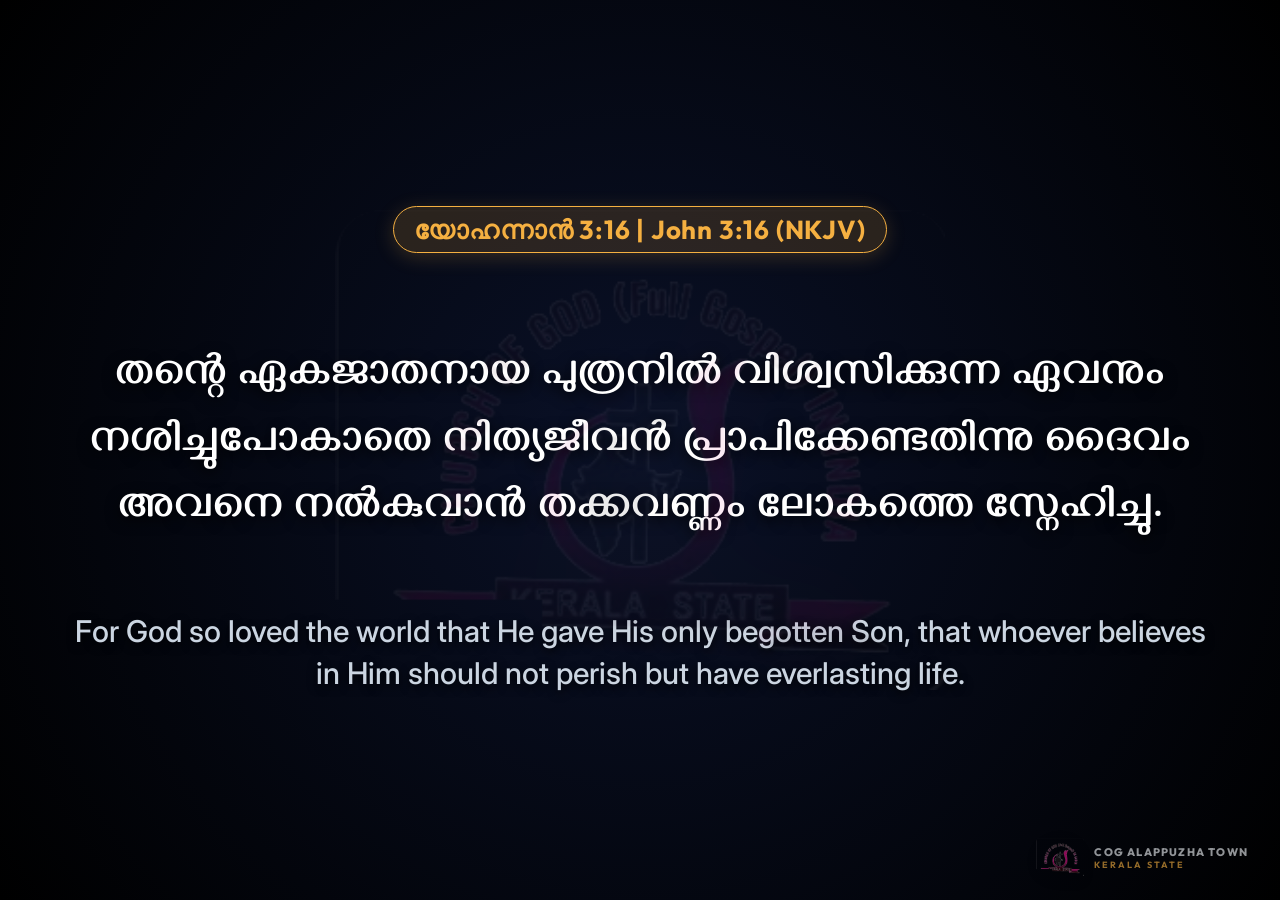
==== projector.html @ dd3b5a6d "Enhance ChurchView UI: clean user-friendly layout, instant books search with OT/NT filters, VerseVie" ====
<!DOCTYPE html>
<html lang="en">
<head>
    <meta charset="UTF-8">
    <meta name="viewport" content="width=device-width, initial-scale=1.0">
    <title>Church Projector Screen - Church of God Alappuzha Town</title>
    <link rel="stylesheet" href="styles.css">
</head>
<body class="projector-body theme-dark-midnight mode-verse">

    <!-- 1. Pure Blackout Overlay (B key) -->
    <div id="black-overlay"></div>

    <!-- 2. Authentic Alappuzha Town Default / Holding Screen (W key) -->
    <div id="default-screen-overlay" class="default-holding-screen">
        <div class="holding-card">
            <!-- Accent Top Bar -->
            <div id="card-accent-bar-top" class="card-accent-bar top-bar"></div>

            <div class="holding-card-inner">
                <!-- Center Logo Card -->
                <div class="logo-card-frame">
                    <img id="holding-emblem-img" src="alappuzha_cog_logo.png" alt="Church of God Kerala State Logo" class="holding-emblem-img">
                </div>

                <!-- Text Branding -->
                <div id="holding-title-main" class="holding-title-main">CHURCH OF GOD (FULL GOSPEL) IN INDIA</div>
                <div id="holding-church-town" class="holding-church-town">ALAPPUZHA TOWN</div>
                <div id="holding-gold-divider" class="holding-gold-divider"></div>

                <!-- Tagline -->
                <div id="holding-motto" class="holding-motto">WELCOME • WORSHIP • FELLOWSHIP</div>

                <!-- Scripture Quote -->
                <div id="holding-verse-quote" class="holding-verse-quote">“Let everything that has breath praise the LORD.” • Psalm 150:6</div>
            </div>

            <!-- Accent Bottom Bar -->
            <div id="card-accent-bar-bottom" class="card-accent-bar bottom-bar"></div>
        </div>
    </div>

    <!-- 3. Scripture Live Projection Viewport -->
    <div class="projector-viewport" id="projector-container">
        <!-- Subtle Background Center Watermark -->
        <div class="projector-watermark-bg" id="projector-watermark-bg">
            <img src="alappuzha_emblem_trans.png" alt="Watermark Emblem">
        </div>

        <!-- Corner Discreet Watermark -->
        <div class="projector-corner-watermark" id="projector-corner-watermark">
            <img src="alappuzha_emblem_trans.png" alt="Emblem">
            <div class="corner-watermark-text">
                <span class="church-line">COG ALAPPUZHA TOWN</span>
                <span class="state-line">KERALA STATE</span>
            </div>
        </div>

        <!-- Scripture Reference Badge -->
        <div class="projector-ref-badge" id="projector-ref">
            യോഹന്നാൻ 3:16  |  John 3:16 (NKJV)
        </div>

        <!-- Primary: Malayalam BSI -->
        <div class="projector-text-ml" id="projector-ml">
            തന്റെ ഏകജാതനായ പുത്രനിൽ വിശ്വസിക്കുന്ന ഏവനും നശിച്ചുപോകാതെ നിത്യജീവൻ പ്രാപിക്കേണ്ടതിന്നു ദൈവം അവനെ നൽകുവാൻ തക്കവണ്ണം ലോകത്തെ സ്നേഹിച്ചു.
        </div>

        <!-- Secondary: English (NKJV / NIV / KJV) -->
        <div class="projector-text-en" id="projector-en">
            For God so loved the world that He gave His only begotten Son, that whoever believes in Him should not perish but have everlasting life.
        </div>
    </div>

    <script src="projector.js"></script>
</body>
</html>
---- styles.css ----
@import url('https://fonts.googleapis.com/css2?family=Gayathri:wght@400;700&family=Inter:wght@400;500;600;700&family=Manjari:wght@400;700&family=Outfit:wght@400;500;600;700&display=swap');

:root {
    --bg-dark: #0f1117;
    --bg-surface: #181c27;
    --bg-card: #202637;
    --bg-card-hover: #293046;
    --primary-gold: #f5b041;
    --primary-blue: #3b82f6;
    --primary-blue-glow: rgba(59, 130, 246, 0.35);
    --gold-glow: rgba(245, 176, 65, 0.4);
    --text-primary: #f8fafc;
    --text-secondary: #94a3b8;
    --text-muted: #64748b;
    --border-color: #2e364f;
    --accent-red: #ef4444;
    --accent-green: #10b981;
}

* {
    box-sizing: border-box;
    margin: 0;
    padding: 0;
}

body {
    font-family: 'Inter', -apple-system, BlinkMacSystemFont, sans-serif;
    background-color: var(--bg-dark);
    color: var(--text-primary);
    overflow: hidden;
    height: 100vh;
}

/* Loading Overlay */
#loading-overlay {
    position: fixed;
    inset: 0;
    background: #0b0d13;
    z-index: 9999;
    display: flex;
    flex-direction: column;
    align-items: center;
    justify-content: center;
    gap: 16px;
}
.spinner {
    width: 48px;
    height: 48px;
    border: 4px solid var(--border-color);
    border-top: 4px solid var(--primary-gold);
    border-radius: 50%;
    animation: spin 0.8s linear infinite;
}
@keyframes spin { 100% { transform: rotate(360deg); } }

/* App Layout */
.app-container {
    display: grid;
    grid-template-rows: auto 1fr;
    height: 100vh;
}

/* Top App Header */
.app-header {
    background: var(--bg-surface);
    border-bottom: 1px solid var(--border-color);
    padding: 10px 18px;
    display: flex;
    align-items: center;
    justify-content: space-between;
    gap: 16px;
}

.brand-section {
    display: flex;
    align-items: center;
    gap: 12px;
}
.church-header-logo {
    height: 44px;
    width: auto;
    object-fit: contain;
    filter: drop-shadow(0 2px 6px rgba(0, 0, 0, 0.6));
}
.brand-title-wrap {
    display: flex;
    flex-direction: column;
    justify-content: center;
    gap: 2px;
}
.church-main-title {
    font-family: 'Outfit', sans-serif;
    font-size: 15px;
    font-weight: 700;
    color: #ffffff;
    letter-spacing: 0.3px;
    line-height: 1.2;
}
.church-sub-title {
    font-size: 11px;
    font-weight: 600;
    color: var(--primary-gold);
    letter-spacing: 0.6px;
    text-transform: uppercase;
}

/* Search Bar */
.search-wrapper {
    flex: 1;
    max-width: 460px;
    position: relative;
    display: flex;
    align-items: center;
}
.search-input {
    width: 100%;
    background: #0f121d;
    border: 1px solid var(--border-color);
    border-radius: 8px;
    padding: 9px 14px 9px 38px;
    color: #fff;
    font-size: 15px;
    font-weight: 500;
    outline: none;
    transition: all 0.2s ease;
}
.search-input:focus {
    border-color: var(--primary-gold);
    box-shadow: 0 0 0 3px rgba(245, 176, 65, 0.15);
    background: #141824;
}
.search-icon {
    position: absolute;
    left: 12px;
    color: var(--text-muted);
    font-size: 16px;
}
.search-hint {
    position: absolute;
    right: 10px;
    background: #23293c;
    border-radius: 4px;
    padding: 2px 6px;
    font-size: 11px;
    color: var(--text-muted);
}

/* Version Selector */
.version-selector-container {
    display: flex;
    align-items: center;
    gap: 8px;
    background: #141824;
    padding: 4px 10px;
    border-radius: 8px;
    border: 1px solid var(--border-color);
}
.version-label {
    font-size: 12px;
    font-weight: 700;
    color: var(--primary-gold);
    text-transform: uppercase;
    letter-spacing: 0.5px;
}
.version-dropdown {
    background: #1e2437;
    border: 1px solid #333d59;
    color: #fff;
    font-size: 13px;
    font-weight: 600;
    padding: 6px 10px;
    border-radius: 6px;
    outline: none;
    cursor: pointer;
}
.version-dropdown:focus {
    border-color: var(--primary-gold);
}

/* Segmented Control for Screen Layout in Header */
.display-mode-container {
    display: flex;
    align-items: center;
    gap: 8px;
    background: #141824;
    padding: 3px 8px;
    border-radius: 8px;
    border: 1px solid var(--border-color);
}
.segmented-control {
    display: flex;
    background: #0f121d;
    border-radius: 6px;
    padding: 2px;
    gap: 2px;
}
.seg-btn {
    background: transparent;
    border: none;
    color: #94a3b8;
    font-size: 11.5px;
    font-weight: 600;
    padding: 4px 9px;
    border-radius: 4px;
    cursor: pointer;
    transition: all 0.15s ease;
}
.seg-btn:hover {
    color: #fff;
    background: rgba(255, 255, 255, 0.08);
}
.seg-btn.active {
    background: var(--primary-gold);
    color: #0b0f19;
    font-weight: 800;
    box-shadow: 0 1px 4px rgba(0, 0, 0, 0.4);
}

/* Header Action Controls */
.header-actions {
    display: flex;
    align-items: center;
    gap: 10px;
}
.btn {
    display: inline-flex;
    align-items: center;
    gap: 6px;
    padding: 8px 14px;
    border-radius: 7px;
    font-size: 13px;
    font-weight: 600;
    cursor: pointer;
    border: 1px solid transparent;
    transition: all 0.15s ease;
}
.btn-primary {
    background: linear-gradient(135deg, #2563eb, #1d4ed8);
    color: #fff;
    box-shadow: 0 2px 8px rgba(37, 99, 235, 0.4);
}
.btn-primary:hover {
    background: linear-gradient(135deg, #3b82f6, #2563eb);
    transform: translateY(-1px);
}
.btn-blank {
    background: #1e2433;
    border-color: var(--border-color);
    color: #cbd5e1;
}
.btn-blank:hover {
    background: #293044;
}
.btn-blank.blank-active {
    background: var(--accent-red);
    color: #fff;
    border-color: var(--accent-red);
    box-shadow: 0 0 12px rgba(239, 68, 68, 0.5);
}
.btn-default-screen {
    background: #25162a;
    border: 1px solid #701a75;
    color: #f472b6;
}
.btn-default-screen:hover {
    background: #3b1842;
    color: #fff;
}
.btn-default-screen.active {
    background: linear-gradient(135deg, #be185d, #9d174d);
    border-color: #f472b6;
    color: #ffffff;
    box-shadow: 0 0 14px rgba(190, 24, 93, 0.6);
}

/* Main Workbench Layout */
.workbench-grid {
    display: grid;
    grid-template-columns: 280px 1fr 340px;
    height: calc(100vh - 61px);
    overflow: hidden;
}

/* Left Sidebar - Books Navigator */
.books-sidebar {
    background: var(--bg-surface);
    border-right: 1px solid var(--border-color);
    display: flex;
    flex-direction: column;
    overflow: hidden;
}
.sidebar-header {
    padding: 12px 14px;
    border-bottom: 1px solid var(--border-color);
    font-size: 13px;
    font-weight: 700;
    text-transform: uppercase;
    letter-spacing: 0.8px;
    color: var(--text-secondary);
}
.books-scroll-area {
    flex: 1;
    overflow-y: auto;
    padding: 10px;
}
.testament-label {
    font-size: 11px;
    font-weight: 800;
    color: var(--primary-gold);
    text-transform: uppercase;
    letter-spacing: 1px;
    margin: 10px 4px 6px 4px;
}
.book-btn {
    width: 100%;
    display: flex;
    align-items: center;
    justify-content: space-between;
    padding: 8px 10px;
    margin-bottom: 4px;
    background: transparent;
    border: 1px solid transparent;
    border-radius: 6px;
    cursor: pointer;
    text-align: left;
    transition: all 0.15s ease;
    color: var(--text-secondary);
}
.book-btn:hover {
    background: var(--bg-card);
    color: #fff;
}
.book-btn.active {
    background: #1e3a8a;
    border-color: #3b82f6;
    color: #fff;
    font-weight: 600;
    box-shadow: 0 2px 8px rgba(37, 99, 235, 0.25);
}
.book-name-ml {
    font-family: 'Gayathri', sans-serif;
    font-size: 15px;
    font-weight: 700;
}
.book-name-en {
    font-size: 12px;
    opacity: 0.8;
}

/* Center Panel - Full Chapter Verse Navigator */
.center-panel {
    display: flex;
    flex-direction: column;
    overflow: hidden;
    background: var(--bg-dark);
}

.chapter-nav-bar {
    background: #141722;
    border-bottom: 1px solid var(--border-color);
    padding: 10px 16px;
    display: flex;
    flex-direction: column;
    gap: 8px;
}
.chapter-header-row {
    display: flex;
    align-items: center;
    justify-content: space-between;
}
.chapter-title-group {
    display: flex;
    align-items: center;
    gap: 16px;
}
.chapter-header-title {
    font-size: 16px;
    font-weight: 700;
    color: var(--primary-gold);
    font-family: 'Outfit', sans-serif;
    display: flex;
    align-items: center;
}
.live-status-pill {
    display: inline-flex;
    align-items: center;
    gap: 4px;
    padding: 2px 9px;
    border-radius: 12px;
    font-size: 11px;
    font-weight: 700;
    margin-left: 10px;
    vertical-align: middle;
    letter-spacing: 0.3px;
}
.live-status-pill.live-here {
    background: rgba(239, 68, 68, 0.15);
    color: #f87171;
    border: 1px solid rgba(239, 68, 68, 0.4);
    box-shadow: 0 0 8px rgba(239, 68, 68, 0.2);
}
.live-status-pill.live-other {
    background: rgba(245, 176, 65, 0.15);
    color: var(--primary-gold);
    border: 1px solid rgba(245, 176, 65, 0.35);
}
.chapter-dropdown-wrap {
    display: flex;
    align-items: center;
    gap: 6px;
    background: #1e2437;
    padding: 3px 8px;
    border-radius: 6px;
    border: 1px solid var(--border-color);
}
.chapter-select-box {
    background: #141824;
    border: 1px solid #333d59;
    color: #fff;
    font-size: 13px;
    font-weight: 700;
    padding: 4px 8px;
    border-radius: 4px;
    cursor: pointer;
    outline: none;
}
.chapter-select-box:focus {
    border-color: var(--primary-gold);
}
.keyboard-shortcuts-hint {
    font-size: 12px;
    color: var(--text-muted);
}
.keyboard-shortcuts-hint kbd {
    background: #23293c;
    border: 1px solid var(--border-color);
    border-radius: 4px;
    padding: 1px 5px;
    font-size: 11px;
    color: #e2e8f0;
}

/* Chapter Pill Selector */
.chapter-pills-container {
    display: flex;
    align-items: center;
    gap: 6px;
    overflow-x: auto;
    padding-bottom: 4px;
}
.chapter-pills-container::-webkit-scrollbar {
    height: 4px;
}
.chapter-pills-container::-webkit-scrollbar-thumb {
    background: var(--border-color);
    border-radius: 4px;
}
.chapter-pill {
    min-width: 36px;
    height: 32px;
    background: var(--bg-surface);
    border: 1px solid var(--border-color);
    border-radius: 6px;
    color: #cbd5e1;
    font-size: 13px;
    font-weight: 600;
    cursor: pointer;
    display: flex;
    align-items: center;
    justify-content: center;
    transition: all 0.15s ease;
    flex-shrink: 0;
}
.chapter-pill:hover {
    background: var(--bg-card);
    border-color: #4b5563;
    color: #fff;
}
.chapter-pill.active {
    background: var(--primary-gold);
    border-color: var(--primary-gold);
    color: #000;
    font-weight: 800;
}

/* Recent Verses History Bar */
.history-bar-container {
    display: flex;
    align-items: center;
    gap: 8px;
    padding: 6px 14px;
    background: #0d1017;
    border-bottom: 1px solid var(--border-color);
    min-height: 36px;
}
.history-label {
    display: flex;
    align-items: center;
    gap: 4px;
    font-weight: 800;
    font-size: 10.5px;
    color: var(--primary-gold);
    letter-spacing: 0.8px;
    white-space: nowrap;
}
.history-chips-scroll {
    display: flex;
    align-items: center;
    gap: 6px;
    flex: 1;
    overflow-x: auto;
    padding: 2px 0;
    scrollbar-width: thin;
}
.history-chip {
    display: inline-flex;
    align-items: center;
    gap: 4px;
    background: #1a2030;
    border: 1px solid #2d3748;
    color: #cbd5e1;
    padding: 3px 9px;
    border-radius: 12px;
    font-size: 11.5px;
    font-weight: 600;
    white-space: nowrap;
    cursor: pointer;
    transition: all 0.15s ease;
}
.history-chip:hover {
    background: #2563eb;
    border-color: #3b82f6;
    color: #ffffff;
    transform: translateY(-1px);
}
.history-chip.current {
    background: rgba(245, 176, 65, 0.2);
    border-color: var(--primary-gold);
    color: var(--primary-gold);
    font-weight: 700;
}
.history-empty-hint {
    color: #64748b;
    font-size: 11px;
    font-style: italic;
}
.btn-clear-history {
    background: transparent;
    border: none;
    color: #64748b;
    font-size: 13px;
    cursor: pointer;
    padding: 2px 6px;
    border-radius: 4px;
    display: flex;
    align-items: center;
    justify-content: center;
}
.btn-clear-history:hover {
    color: #ef4444;
    background: rgba(239, 68, 68, 0.15);
}

/* Verse Cards Scroll Area (The Heart of VerseVIEW) */
.verses-scroll-area {
    flex: 1;
    overflow-y: auto;
    padding: 16px 20px;
    display: flex;
    flex-direction: column;
    gap: 12px;
}

.verse-card {
    background: var(--bg-card);
    border: 1px solid var(--border-color);
    border-radius: 10px;
    padding: 14px 18px;
    display: flex;
    gap: 16px;
    cursor: pointer;
    transition: all 0.2s cubic-bezier(0.16, 1, 0.3, 1);
    position: relative;
}
.verse-card:hover {
    background: var(--bg-card-hover);
    border-color: #4b5563;
    transform: translateY(-1px);
}
.verse-card.selected-live {
    background: #172554;
    border: 2px solid var(--primary-gold);
    box-shadow: 0 4px 16px rgba(245, 176, 65, 0.2);
}
.verse-num-badge {
    display: flex;
    flex-direction: column;
    align-items: center;
    justify-content: flex-start;
    gap: 4px;
    min-width: 38px;
}
.v-num {
    font-size: 18px;
    font-weight: 800;
    color: var(--primary-gold);
    font-family: 'Outfit', sans-serif;
}
.live-tag {
    display: none;
    background: var(--primary-gold);
    color: #000;
    font-size: 10px;
    font-weight: 800;
    padding: 1px 4px;
    border-radius: 4px;
    letter-spacing: 0.5px;
}
.selected-live .live-tag {
    display: block;
}

.verse-text-content {
    flex: 1;
    display: flex;
    flex-direction: column;
    gap: 6px;
}
.verse-ml {
    font-family: 'Gayathri', 'Manjari', 'Nirmala UI', 'Kartika', 'Arial Unicode MS', sans-serif;
    color: #ffffff;
    font-weight: 700;
    line-height: 1.5;
    letter-spacing: 0.2px;
}
.verse-en {
    font-family: 'Inter', -apple-system, BlinkMacSystemFont, 'Segoe UI', Roboto, sans-serif;
    color: #94a3b8;
    line-height: 1.45;
}
.selected-live .verse-en {
    color: #cbd5e1;
}

/* Right Panel - Live Preview & Controls */
.preview-sidebar {
    background: var(--bg-surface);
    border-left: 1px solid var(--border-color);
    display: flex;
    flex-direction: column;
    overflow: hidden;
}
.preview-header {
    padding: 12px 16px;
    border-bottom: 1px solid var(--border-color);
    display: flex;
    align-items: center;
    justify-content: space-between;
}
.preview-title {
    font-size: 13px;
    font-weight: 700;
    text-transform: uppercase;
    letter-spacing: 0.8px;
    color: var(--text-secondary);
}
.live-indicator {
    display: inline-flex;
    align-items: center;
    gap: 6px;
    font-size: 11px;
    font-weight: 800;
    color: var(--accent-green);
    background: rgba(16, 185, 129, 0.15);
    padding: 2px 8px;
    border-radius: 12px;
}
.pulse-dot {
    width: 7px;
    height: 7px;
    border-radius: 50%;
    background: var(--accent-green);
    box-shadow: 0 0 8px var(--accent-green);
}

.preview-content-box {
    padding: 16px;
    display: flex;
    flex-direction: column;
    gap: 16px;
    flex: 1;
    overflow-y: auto;
}

/* Mirror Display Screen */
.preview-screen {
    aspect-ratio: 16 / 9;
    background: #000000;
    border: 2px solid var(--border-color);
    border-radius: 8px;
    padding: 8px;
    display: flex;
    flex-direction: column;
    justify-content: center;
    align-items: center;
    text-align: center;
    position: relative;
    box-shadow: 0 4px 20px rgba(0, 0, 0, 0.6);
    overflow: hidden;
}

.preview-mode-wrap {
    width: 100%;
    height: 100%;
    display: flex;
    flex-direction: column;
    justify-content: center;
    align-items: center;
    position: relative;
}

.preview-watermark-bg {
    position: absolute;
    inset: 0;
    display: flex;
    align-items: center;
    justify-content: center;
    pointer-events: none;
    z-index: 0;
}
.preview-watermark-bg img {
    height: 90%;
    width: auto;
    object-fit: contain;
    opacity: 0.12;
}

.preview-screen-ref {
    position: relative;
    z-index: 2;
    font-size: 11px;
    font-weight: 700;
    color: var(--primary-gold);
    margin-bottom: 6px;
}
.preview-screen-ml {
    position: relative;
    z-index: 2;
    font-family: 'Gayathri', 'Manjari', 'Nirmala UI', 'Kartika', 'Arial Unicode MS', sans-serif;
    font-size: 13px;
    font-weight: 700;
    color: #fff;
    line-height: 1.35;
    margin-bottom: 4px;
    max-height: 52px;
    overflow: hidden;
    white-space: pre-line;
}
.preview-screen-en {
    position: relative;
    z-index: 2;
    font-family: 'Inter', -apple-system, BlinkMacSystemFont, 'Segoe UI', Roboto, sans-serif;
    font-size: 10px;
    color: #cbd5e1;
    line-height: 1.3;
    max-height: 40px;
    overflow: hidden;
    white-space: pre-line;
}
.preview-corner-tag {
    position: absolute;
    bottom: 2px;
    right: 4px;
    font-size: 7.5px;
    font-weight: 700;
    color: var(--primary-gold);
    letter-spacing: 0.8px;
    opacity: 0.8;
    z-index: 3;
}

/* Mini Default Screen Card inside Preview */
.preview-default-card {
    background: #ffffff;
    border: 1.5px solid #d4af37;
    border-radius: 8px;
    width: 100%;
    height: 100%;
    display: flex;
    flex-direction: column;
    align-items: center;
    justify-content: center;
    text-align: center;
    position: relative;
    overflow: hidden;
    box-sizing: border-box;
    padding: 6px;
}
.mini-accent-bar {
    position: absolute;
    left: 8px;
    right: 8px;
    height: 2.5px;
    background: linear-gradient(90deg, #9d174d, #e11d48, #9d174d);
    border-radius: 2px;
}
.mini-top { top: 4px; }
.mini-bottom { bottom: 4px; }
.mini-emblem-box {
    background: #ffffff;
    border-radius: 6px;
    padding: 2px 6px;
    box-shadow: 0 2px 6px rgba(0,0,0,0.1);
    margin-bottom: 2px;
}
.mini-emblem-box img {
    height: 30px;
    width: auto;
    object-fit: contain;
}
.mini-title-cog {
    font-size: 7px;
    font-weight: 800;
    color: #4a0e1c;
    letter-spacing: 0.5px;
    line-height: 1.1;
}
.mini-title-town {
    font-size: 12px;
    font-weight: 900;
    color: #be185d;
    letter-spacing: 0.8px;
    line-height: 1.2;
}
.mini-divider {
    width: 50px;
    height: 1.5px;
    background: #c59b27;
    margin: 2px auto;
}
.mini-motto {
    font-size: 6px;
    font-weight: 700;
    color: #334155;
    letter-spacing: 1px;
}
.mini-verse-quote {
    font-size: 5.5px;
    font-style: italic;
    color: #64748b;
    margin-top: 1px;
}

.preview-blank-overlay {
    position: absolute;
    inset: 0;
    background: rgba(0, 0, 0, 0.95);
    display: flex;
    align-items: center;
    justify-content: center;
    color: #ef4444;
    font-size: 11px;
    font-weight: 800;
    letter-spacing: 1px;
    z-index: 10;
}

/* Quick Navigation Arrows */
.quick-nav-row {
    display: grid;
    grid-template-columns: 1fr 1fr;
    gap: 8px;
}
.btn-nav {
    background: #23293c;
    border: 1px solid var(--border-color);
    color: #fff;
    padding: 10px;
    border-radius: 6px;
    font-size: 13px;
    font-weight: 600;
    cursor: pointer;
    display: flex;
    align-items: center;
    justify-content: center;
    gap: 6px;
}
.btn-nav:hover {
    background: #2d354d;
}

/* Settings Group */
.settings-group {
    background: #121520;
    border: 1px solid var(--border-color);
    border-radius: 8px;
    padding: 12px;
    display: flex;
    flex-direction: column;
    gap: 12px;
}
.settings-group-title {
    font-size: 12px;
    font-weight: 700;
    color: var(--text-secondary);
    text-transform: uppercase;
    letter-spacing: 0.5px;
}
.setting-row {
    display: flex;
    align-items: center;
    justify-content: space-between;
    gap: 8px;
    font-size: 13px;
}
.setting-row select {
    background: #1e2433;
    border: 1px solid var(--border-color);
    color: #fff;
    padding: 5px 8px;
    border-radius: 5px;
    outline: none;
}
.setting-row input[type="range"] {
    flex: 1;
    max-width: 130px;
    accent-color: var(--primary-gold);
}

/* ========================================================= */
/* AUDIENCE / PROJECTOR SCREEN STYLES (projector.html)       */
/* ========================================================= */
.projector-body {
    background: #000000;
    height: 100vh;
    width: 100vw;
    margin: 0;
    padding: 0;
    display: flex;
    align-items: center;
    justify-content: center;
    overflow: hidden;
    cursor: none; /* Hide mouse cursor on projector */
}

/* Projector Themes */
body.theme-dark-midnight {
    background: radial-gradient(circle at center, #0a1128 0%, #000000 100%);
}
body.theme-pure-black {
    background: #000000;
}
body.theme-church-blue {
    background: radial-gradient(circle at center, #172554 0%, #020617 100%);
}
body.theme-royal-maroon {
    background: radial-gradient(circle at center, #450a0a 0%, #000000 100%);
}

.projector-viewport {
    width: 90vw;
    max-width: 1600px;
    display: flex;
    flex-direction: column;
    align-items: center;
    justify-content: center;
    text-align: center;
    gap: 24px;
    transition: opacity 0.15s ease-out;
}
.projector-viewport.verse-fade {
    opacity: 0.05;
}

.projector-ref-badge {
    display: inline-block;
    background: rgba(245, 176, 65, 0.15);
    border: 1.5px solid var(--primary-gold);
    color: var(--primary-gold);
    font-family: 'Outfit', sans-serif;
    font-size: 26px;
    font-weight: 700;
    padding: 6px 20px;
    border-radius: 30px;
    letter-spacing: 0.8px;
    box-shadow: 0 4px 20px rgba(245, 176, 65, 0.2);
}

.projector-text-ml {
    font-family: 'Gayathri', 'Manjari', 'Nirmala UI', 'Kartika', 'Arial Unicode MS', sans-serif;
    font-size: 46px;
    font-weight: 700;
    line-height: 1.45;
    color: #ffffff;
    text-shadow: 0 4px 14px rgba(0, 0, 0, 0.9);
    white-space: pre-line;
}

.projector-text-en {
    font-family: 'Inter', -apple-system, BlinkMacSystemFont, 'Segoe UI', Roboto, sans-serif;
    font-size: 30px;
    font-weight: 500;
    line-height: 1.4;
    color: #cbd5e1;
    text-shadow: 0 3px 10px rgba(0, 0, 0, 0.9);
    white-space: pre-line;
}

/* ========================================================= */
/* SCRIPTURE LAYOUT MODES (DUAL vs MALAYALAM vs ENGLISH)    */
/* ========================================================= */
body.layout-malayalam .projector-text-en {
    display: none !important;
}
body.layout-malayalam .projector-text-ml {
    font-size: 60px;
    line-height: 1.55;
    max-width: 1450px;
}

body.layout-english .projector-text-ml {
    display: none !important;
}
body.layout-english .projector-text-en {
    font-size: 50px;
    line-height: 1.45;
    color: #ffffff;
    max-width: 1450px;
}

/* Preview Screen Mirror Layout Modes */
.preview-screen.layout-malayalam .preview-screen-en {
    display: none !important;
}
.preview-screen.layout-malayalam .preview-screen-ml {
    font-size: 15px;
    line-height: 1.45;
    max-height: 80px;
}

.preview-screen.layout-english .preview-screen-ml {
    display: none !important;
}
.preview-screen.layout-english .preview-screen-en {
    font-size: 13.5px;
    line-height: 1.4;
    color: #ffffff;
    max-height: 80px;
}

/* ========================================================= */
/* SCRIPTURE WATERMARK STYLES                                */
/* ========================================================= */

/* Subtle Center Watermark behind Scripture text */
.projector-watermark-bg {
    position: absolute;
    inset: 0;
    display: flex;
    align-items: center;
    justify-content: center;
    pointer-events: none;
    z-index: 0;
    transition: opacity 0.3s ease;
}
.projector-watermark-bg img {
    height: 480px;
    width: auto;
    object-fit: contain;
    opacity: 0.08; /* Very subtle and non-intrusive */
    filter: drop-shadow(0 0 40px rgba(245, 176, 65, 0.2));
}

/* Corner Watermark (Bottom-Right) */
.projector-corner-watermark {
    position: absolute;
    bottom: 24px;
    right: 32px;
    display: flex;
    align-items: center;
    gap: 10px;
    opacity: 0.6;
    pointer-events: none;
    z-index: 5;
    transition: opacity 0.3s ease;
}
.projector-corner-watermark img {
    height: 38px;
    width: auto;
    object-fit: contain;
    filter: drop-shadow(0 2px 8px rgba(0, 0, 0, 0.8));
}
.corner-watermark-text {
    display: flex;
    flex-direction: column;
    text-align: left;
    font-family: 'Outfit', sans-serif;
}
.church-line {
    font-size: 11px;
    font-weight: 800;
    color: #f1f5f9;
    letter-spacing: 1.2px;
}
.state-line {
    font-size: 9px;
    font-weight: 700;
    color: var(--primary-gold);
    letter-spacing: 2px;
}

/* Hide watermarks if disabled */
.projector-watermark-bg.hidden,
.projector-corner-watermark.hidden {
    display: none !important;
}

/* ========================================================= */
/* AUTHENTIC ALAPPUZHA TOWN DEFAULT / HOLDING SCREEN         */
/* ========================================================= */
.default-holding-screen {
    position: fixed;
    inset: 0;
    background: #090b10;
    z-index: 9000;
    opacity: 0;
    pointer-events: none;
    transition: opacity 0.35s ease-in-out;
    display: flex;
    align-items: center;
    justify-content: center;
    padding: 30px;
}
.default-holding-screen.active {
    opacity: 1;
    pointer-events: auto;
}

.holding-card {
    width: 92vw;
    max-width: 1320px;
    height: 88vh;
    background: #ffffff;
    border: 2.5px solid #d4af37; /* Thin Golden Outer Border */
    border-radius: 26px;
    position: relative;
    overflow: hidden;
    box-shadow: 0 20px 60px rgba(0, 0, 0, 0.85);
    display: flex;
    flex-direction: column;
    align-items: center;
    justify-content: center;
}

.card-accent-bar {
    position: absolute;
    left: 20px;
    right: 20px;
    height: 6px;
    background: linear-gradient(90deg, #9d174d, #e11d48, #9d174d);
    border-radius: 4px;
}
.top-bar { top: 16px; }
.bottom-bar { bottom: 16px; }

.holding-card-inner {
    display: flex;
    flex-direction: column;
    align-items: center;
    justify-content: center;
    text-align: center;
    padding: 20px 40px;
}

.logo-card-frame {
    background: #ffffff;
    border-radius: 24px;
    padding: 10px 24px;
    box-shadow: 0 8px 30px rgba(0, 0, 0, 0.1);
    border: 1px solid #f1f5f9;
    margin-bottom: 24px;
}
.holding-emblem-img {
    height: 190px;
    width: auto;
    object-fit: contain;
}

.holding-title-main {
    font-family: 'Outfit', sans-serif;
    font-size: 26px;
    font-weight: 800;
    color: #4a0e1c;
    letter-spacing: 1.8px;
    text-transform: uppercase;
    margin-bottom: 6px;
}

.holding-church-town {
    font-family: 'Outfit', sans-serif;
    font-size: 52px;
    font-weight: 900;
    color: #be185d; /* Vibrant Magenta */
    letter-spacing: 2.5px;
    text-transform: uppercase;
}

.holding-gold-divider {
    width: 180px;
    height: 3.5px;
    background: linear-gradient(90deg, transparent, #d97706, #f59e0b, #d97706, transparent);
    margin: 14px auto 18px auto;
    border-radius: 2px;
}

.holding-motto {
    font-family: 'Inter', sans-serif;
    font-size: 18px;
    font-weight: 700;
    color: #334155;
    letter-spacing: 5px;
    text-transform: uppercase;
    margin-bottom: 12px;
}

.holding-verse-quote {
    font-family: 'Inter', serif;
    font-size: 15px;
    font-style: italic;
    color: #64748b;
    font-weight: 500;
}

/* ========================================================= */
/* BLACKOUT OVERLAY                                          */
/* ========================================================= */
#black-overlay {
    position: fixed;
    inset: 0;
    background: #000000;
    z-index: 10000;
    opacity: 0;
    pointer-events: none;
    transition: opacity 0.25s ease-in-out;
}
#black-overlay.active {
    opacity: 1;
    pointer-events: auto;
}

/* ========================================================= */
/* DEFAULT SCREEN MODAL EDITOR STYLES                        */
/* ========================================================= */
.btn-edit-screen {
    background: #1e2437;
    border: 1px solid #3b82f6;
    color: #60a5fa;
    padding: 8px 12px;
    border-radius: 6px;
    font-size: 12px;
    font-weight: 600;
    cursor: pointer;
    transition: all 0.2s ease;
    display: flex;
    align-items: center;
    gap: 6px;
}
.btn-edit-screen:hover {
    background: #2563eb;
    color: #ffffff;
    box-shadow: 0 0 12px rgba(37, 99, 235, 0.4);
}

.modal-backdrop {
    position: fixed;
    inset: 0;
    background: rgba(0, 0, 0, 0.75);
    backdrop-filter: blur(4px);
    z-index: 20000;
    display: flex;
    align-items: center;
    justify-content: center;
    padding: 20px;
    animation: fadeInModal 0.2s ease;
}
@keyframes fadeInModal {
    from { opacity: 0; }
    to { opacity: 1; }
}

.modal-dialog {
    background: #141824;
    border: 1px solid #2d3748;
    border-radius: 14px;
    width: 100%;
    max-width: 540px;
    box-shadow: 0 20px 60px rgba(0, 0, 0, 0.8), 0 0 0 1px rgba(255, 255, 255, 0.05);
    display: flex;
    flex-direction: column;
    overflow: hidden;
}

.modal-header {
    display: flex;
    align-items: center;
    justify-content: space-between;
    padding: 16px 20px;
    border-bottom: 1px solid #232a3b;
    background: #10141f;
}
.modal-title {
    font-size: 15px;
    font-weight: 700;
    color: #f1f5f9;
}
.modal-close-btn {
    background: none;
    border: none;
    font-size: 24px;
    color: #94a3b8;
    cursor: pointer;
    line-height: 1;
    transition: color 0.15s ease;
}
.modal-close-btn:hover {
    color: #ffffff;
}

.modal-body {
    padding: 20px;
    display: flex;
    flex-direction: column;
    gap: 14px;
    max-height: 70vh;
    overflow-y: auto;
}

.form-group {
    display: flex;
    flex-direction: column;
    gap: 6px;
}
.form-group label {
    font-size: 12px;
    font-weight: 600;
    color: #cbd5e1;
    letter-spacing: 0.3px;
}
.form-control {
    background: #0f121d;
    border: 1px solid #2d3748;
    border-radius: 6px;
    padding: 9px 12px;
    color: #ffffff;
    font-size: 13.5px;
    font-family: inherit;
    outline: none;
    transition: border-color 0.2s ease;
}
.form-control:focus {
    border-color: #3b82f6;
    box-shadow: 0 0 0 3px rgba(59, 130, 246, 0.2);
}
.form-row {
    display: flex;
    gap: 12px;
}
.file-input {
    font-size: 12px;
    padding: 6px;
}

.modal-footer {
    display: flex;
    align-items: center;
    justify-content: flex-end;
    gap: 10px;
    padding: 14px 20px;
    border-top: 1px solid #232a3b;
    background: #10141f;
}
.btn-secondary {
    background: #1e2433;
    border: 1px solid #374151;
    color: #cbd5e1;
}
.btn-secondary:hover {
    background: #2a3346;
    color: #ffffff;
}

/* Live status pill indicators for workbench chapter header */
.live-status-pill {
    display: inline-flex;
    align-items: center;
    gap: 4px;
    font-size: 11.5px;
    font-weight: 700;
    padding: 3px 9px;
    border-radius: 12px;
    vertical-align: middle;
    margin-left: 10px;
    letter-spacing: 0.3px;
    text-transform: uppercase;
}

.live-status-pill.live-here {
    background: rgba(239, 68, 68, 0.18);
    color: #fca5a5;
    border: 1px solid rgba(239, 68, 68, 0.45);
    box-shadow: 0 0 10px rgba(239, 68, 68, 0.2);
}

.live-status-pill.live-other {
    background: rgba(59, 130, 246, 0.18);
    color: #93c5fd;
    border: 1px solid rgba(59, 130, 246, 0.45);
    box-shadow: 0 0 10px rgba(59, 130, 246, 0.2);
}

/* ========================================================= */
/* HEADER MODE SWITCHER (SCRIPTURES vs SONGS)                */
/* ========================================================= */
.nav-mode-switcher {
    display: flex;
    background: #0d1019;
    border: 1px solid var(--border-color);
    border-radius: 8px;
    padding: 3px;
    gap: 3px;
    box-shadow: inset 0 1px 3px rgba(0, 0, 0, 0.4);
}
.nav-mode-btn {
    display: flex;
    align-items: center;
    gap: 7px;
    background: transparent;
    border: none;
    color: #94a3b8;
    font-size: 12px;
    font-weight: 700;
    letter-spacing: 0.6px;
    padding: 7px 15px;
    border-radius: 6px;
    cursor: pointer;
    transition: all 0.2s cubic-bezier(0.4, 0, 0.2, 1);
}
.nav-mode-btn:hover {
    color: #ffffff;
    background: rgba(255, 255, 255, 0.06);
}
.nav-mode-btn.active {
    background: linear-gradient(135deg, #2563eb, #1d4ed8);
    color: #ffffff;
    box-shadow: 0 2px 10px rgba(37, 99, 235, 0.45);
}
.nav-mode-btn#nav-btn-songs.active {
    background: linear-gradient(135deg, #d97706, #b45309);
    color: #ffffff;
    box-shadow: 0 2px 10px rgba(217, 119, 6, 0.45);
}
.nav-icon {
    font-size: 14px;
}

/* ========================================================= */
/* SIDEBAR SEARCH & FILTERING (BOOKS & SONGS)                */
/* ========================================================= */
.sidebar-top-bar {
    display: flex;
    align-items: center;
    justify-content: space-between;
    padding: 12px 14px 10px 14px;
    border-bottom: 1px solid var(--border-color);
    background: #141724;
}
.sidebar-heading {
    font-size: 12.5px;
    font-weight: 800;
    color: #f8fafc;
    letter-spacing: 0.6px;
    text-transform: uppercase;
}
.sidebar-count-badge {
    background: #1a2236;
    color: var(--primary-gold);
    border: 1px solid rgba(245, 176, 65, 0.3);
    font-size: 11px;
    font-weight: 700;
    padding: 2px 8px;
    border-radius: 12px;
}
.btn-mini-add-song {
    background: rgba(245, 176, 65, 0.15);
    border: 1px solid var(--primary-gold);
    color: var(--primary-gold);
    font-size: 11px;
    font-weight: 700;
    padding: 4px 10px;
    border-radius: 6px;
    cursor: pointer;
    transition: all 0.15s ease;
}
.btn-mini-add-song:hover {
    background: var(--primary-gold);
    color: #0b0f19;
    box-shadow: 0 0 10px rgba(245, 176, 65, 0.35);
}

.book-search-container, .song-search-container {
    padding: 10px 12px 10px 12px;
    background: #131725;
    border-bottom: 1px solid var(--border-color);
    display: flex;
    flex-direction: column;
    gap: 8px;
}
.search-input-wrap {
    position: relative;
    display: flex;
    align-items: center;
    width: 100%;
}
.mini-search-icon {
    position: absolute;
    left: 10px;
    font-size: 13px;
    color: #64748b;
    pointer-events: none;
}
.sidebar-search-input {
    width: 100%;
    background: #0b0e17;
    border: 1px solid #283149;
    border-radius: 6px;
    padding: 7px 28px 7px 30px;
    color: #ffffff;
    font-size: 12.5px;
    font-weight: 500;
    outline: none;
    transition: all 0.2s ease;
}
.sidebar-search-input:focus {
    border-color: var(--primary-gold);
    background: #101421;
    box-shadow: 0 0 0 2px rgba(245, 176, 65, 0.18);
}
.sidebar-clear-btn {
    position: absolute;
    right: 8px;
    background: transparent;
    border: none;
    color: #94a3b8;
    font-size: 12px;
    cursor: pointer;
    padding: 2px 5px;
    line-height: 1;
    border-radius: 4px;
}
.sidebar-clear-btn:hover {
    color: #fff;
    background: rgba(255, 255, 255, 0.12);
}

.filter-pill-group {
    display: flex;
    gap: 5px;
}
.pill-filter-btn {
    flex: 1;
    background: #1a2033;
    border: 1px solid var(--border-color);
    color: #94a3b8;
    font-size: 11px;
    font-weight: 600;
    padding: 5px 6px;
    border-radius: 5px;
    cursor: pointer;
    text-align: center;
    transition: all 0.15s ease;
}
.pill-filter-btn:hover {
    color: #fff;
    background: #252d45;
}
.pill-filter-btn.active {
    background: #2563eb;
    border-color: #3b82f6;
    color: #ffffff;
    font-weight: 700;
    box-shadow: 0 1px 6px rgba(37, 99, 235, 0.3);
}
.song-search-container .pill-filter-btn.active {
    background: #d97706;
    border-color: #f59e0b;
    color: #ffffff;
    box-shadow: 0 1px 6px rgba(217, 119, 6, 0.3);
}

.empty-search-msg {
    padding: 28px 14px;
    text-align: center;
    color: #64748b;
    font-size: 13px;
    display: flex;
    flex-direction: column;
    align-items: center;
    gap: 8px;
}

/* ========================================================= */
/* ENHANCED BOOK BUTTONS IN SIDEBAR                          */
/* ========================================================= */
.book-btn {
    width: 100%;
    display: flex;
    align-items: center;
    justify-content: space-between;
    padding: 8px 10px;
    margin-bottom: 3px;
    background: transparent;
    border: 1px solid transparent;
    border-radius: 6px;
    cursor: pointer;
    text-align: left;
    transition: all 0.15s ease;
    color: var(--text-secondary);
}
.book-btn:hover {
    background: #1c2234;
    color: #ffffff;
    border-color: rgba(255, 255, 255, 0.06);
}
.book-btn.active {
    background: linear-gradient(90deg, #1e3a8a, #1d4ed8);
    border-color: #3b82f6;
    color: #ffffff;
    font-weight: 600;
    box-shadow: 0 2px 8px rgba(37, 99, 235, 0.35);
}
.book-btn-left {
    display: flex;
    align-items: center;
    gap: 8px;
    min-width: 0;
}
.book-order-pill {
    font-size: 10px;
    font-weight: 700;
    background: #0f1320;
    color: #64748b;
    padding: 2px 5px;
    border-radius: 4px;
    min-width: 20px;
    text-align: center;
    flex-shrink: 0;
}
.book-btn.active .book-order-pill {
    background: rgba(255, 255, 255, 0.22);
    color: #ffffff;
}
.book-names-col {
    display: flex;
    flex-direction: column;
    gap: 1px;
    min-width: 0;
}
.book-btn .book-name-ml {
    font-family: 'Gayathri', sans-serif;
    font-size: 15px;
    font-weight: 700;
    color: #f8fafc;
    line-height: 1.2;
}
.book-btn .book-name-en {
    font-size: 11.5px;
    color: #94a3b8;
    line-height: 1.2;
}
.book-btn.active .book-name-en {
    color: #bfdbfe;
}
.book-ch-pill {
    font-size: 10px;
    color: #64748b;
    background: #141928;
    padding: 2px 6px;
    border-radius: 10px;
    font-weight: 600;
    flex-shrink: 0;
}
.book-btn.active .book-ch-pill {
    background: rgba(0, 0, 0, 0.35);
    color: #93c5fd;
}

/* ========================================================= */
/* VERSEVIEW SONGS SIDEBAR ITEMS                             */
/* ========================================================= */
.songs-scroll-area {
    flex: 1;
    overflow-y: auto;
    padding: 8px;
}
.song-item-btn {
    width: 100%;
    display: flex;
    align-items: center;
    justify-content: space-between;
    padding: 9px 10px;
    margin-bottom: 5px;
    background: #151a28;
    border: 1px solid var(--border-color);
    border-radius: 7px;
    cursor: pointer;
    text-align: left;
    transition: all 0.15s ease;
    color: var(--text-secondary);
}
.song-item-btn:hover {
    background: #1e2437;
    border-color: #3b4562;
    color: #ffffff;
    transform: translateX(2px);
}
.song-item-btn.active {
    background: linear-gradient(135deg, #78350f, #92400e);
    border-color: #f59e0b;
    color: #ffffff;
    box-shadow: 0 2px 10px rgba(245, 158, 11, 0.28);
}
.song-item-btn.live-projecting {
    border-left: 4px solid #ef4444;
}
.song-item-left {
    display: flex;
    align-items: center;
    gap: 9px;
    flex: 1;
    min-width: 0;
}
.song-num-badge {
    font-size: 11px;
    font-weight: 800;
    background: #0f1320;
    color: var(--primary-gold);
    padding: 4px 7px;
    border-radius: 5px;
    border: 1px solid rgba(245, 176, 65, 0.3);
    flex-shrink: 0;
}
.song-item-btn.active .song-num-badge {
    background: rgba(0, 0, 0, 0.35);
    color: #fef08a;
    border-color: #fef08a;
}
.song-titles-col {
    display: flex;
    flex-direction: column;
    gap: 2px;
    min-width: 0;
}
.song-item-title-ml {
    font-family: 'Gayathri', sans-serif;
    font-size: 14.5px;
    font-weight: 700;
    color: #f8fafc;
    white-space: nowrap;
    overflow: hidden;
    text-overflow: ellipsis;
    line-height: 1.25;
}
.song-item-title-en {
    font-size: 11.5px;
    color: #94a3b8;
    white-space: nowrap;
    overflow: hidden;
    text-overflow: ellipsis;
}
.song-item-btn.active .song-item-title-en {
    color: #fde68a;
}
.song-meta-pill {
    font-size: 10px;
    color: #64748b;
    background: #111522;
    padding: 2px 6px;
    border-radius: 8px;
    font-weight: 600;
    flex-shrink: 0;
    margin-left: 6px;
}

/* ========================================================= */
/* SONGS CENTER PRESENTATION PANEL (VerseView style)         */
/* ========================================================= */
.song-nav-bar {
    background: #141724;
    border-bottom: 1px solid var(--border-color);
    padding: 12px 18px;
    display: flex;
    flex-direction: column;
    gap: 12px;
}
.song-header-row {
    display: flex;
    align-items: center;
    justify-content: space-between;
    gap: 16px;
}
.song-header-main {
    display: flex;
    align-items: center;
    gap: 14px;
    min-width: 0;
}
.song-number-badge {
    background: linear-gradient(135deg, #d97706, #b45309);
    color: #ffffff;
    font-size: 13px;
    font-weight: 800;
    padding: 6px 14px;
    border-radius: 8px;
    box-shadow: 0 2px 8px rgba(217, 119, 6, 0.35);
    letter-spacing: 0.5px;
    flex-shrink: 0;
}
.song-titles-wrap {
    display: flex;
    flex-direction: column;
    gap: 2px;
    min-width: 0;
}
.song-active-title-ml {
    font-family: 'Gayathri', sans-serif;
    font-size: 20px;
    font-weight: 700;
    color: #f8fafc;
    line-height: 1.25;
}
.song-active-title-en {
    font-size: 13px;
    color: #cbd5e1;
    font-weight: 500;
}
.song-header-actions {
    display: flex;
    align-items: center;
    gap: 10px;
    flex-shrink: 0;
}
.song-category-tag {
    background: #1e2538;
    border: 1px solid var(--border-color);
    color: var(--primary-gold);
    font-size: 11.5px;
    font-weight: 700;
    padding: 4px 10px;
    border-radius: 14px;
    text-transform: uppercase;
    letter-spacing: 0.5px;
}

/* Stanzas Navigation Pills */
.stanzas-pills-bar {
    display: flex;
    align-items: center;
    gap: 8px;
    overflow-x: auto;
    padding-bottom: 2px;
}
.stanzas-pills-bar::-webkit-scrollbar {
    height: 4px;
}
.stanzas-pills-bar::-webkit-scrollbar-thumb {
    background: var(--border-color);
    border-radius: 4px;
}
.stanza-pill {
    background: #181d2c;
    border: 1px solid var(--border-color);
    color: #cbd5e1;
    font-size: 12.5px;
    font-weight: 700;
    padding: 6px 14px;
    border-radius: 6px;
    cursor: pointer;
    display: flex;
    align-items: center;
    gap: 6px;
    white-space: nowrap;
    transition: all 0.15s ease;
    flex-shrink: 0;
}
.stanza-pill:hover {
    background: #222a3f;
    color: #ffffff;
    border-color: #475569;
}
.stanza-pill.active {
    background: #d97706;
    border-color: #f59e0b;
    color: #ffffff;
    box-shadow: 0 2px 8px rgba(217, 119, 6, 0.35);
}
.stanza-pill.live-projecting {
    border-color: #ef4444;
    background: rgba(239, 68, 68, 0.2);
    color: #fca5a5;
    box-shadow: 0 0 10px rgba(239, 68, 68, 0.35);
}

/* Stanzas Scroll Container & Cards */
.stanzas-scroll-area {
    flex: 1;
    overflow-y: auto;
    padding: 16px 20px;
    display: flex;
    flex-direction: column;
    gap: 12px;
    background: var(--bg-dark);
}
.stanza-card {
    background: #141825;
    border: 1.5px solid var(--border-color);
    border-radius: 10px;
    padding: 16px 20px;
    cursor: pointer;
    transition: all 0.2s cubic-bezier(0.4, 0, 0.2, 1);
    position: relative;
    display: flex;
    flex-direction: column;
    gap: 10px;
}
.stanza-card:hover {
    background: #1a2031;
    border-color: #4b5563;
    transform: translateY(-1px);
    box-shadow: 0 4px 14px rgba(0, 0, 0, 0.3);
}
.stanza-card.active {
    background: #1e283d;
    border-color: #3b82f6;
}
.stanza-card.live-projecting {
    border-color: #f59e0b;
    background: #1f2022;
    box-shadow: 0 0 16px rgba(245, 158, 11, 0.25);
}
.stanza-card-top {
    display: flex;
    align-items: center;
    justify-content: space-between;
}
.stanza-label-badge {
    font-size: 12px;
    font-weight: 800;
    color: var(--primary-gold);
    background: rgba(245, 176, 65, 0.12);
    border: 1px solid rgba(245, 176, 65, 0.3);
    padding: 3px 10px;
    border-radius: 12px;
    letter-spacing: 0.5px;
    text-transform: uppercase;
}
.stanza-live-tag {
    display: inline-flex;
    align-items: center;
    gap: 5px;
    background: rgba(239, 68, 68, 0.18);
    color: #fca5a5;
    border: 1px solid rgba(239, 68, 68, 0.5);
    font-size: 11px;
    font-weight: 800;
    padding: 2px 8px;
    border-radius: 10px;
    letter-spacing: 0.5px;
}
.stanza-text-ml {
    font-family: 'Gayathri', sans-serif;
    font-size: 21px;
    font-weight: 700;
    color: #ffffff;
    line-height: 1.5;
    white-space: pre-line;
}
.stanza-text-en {
    font-family: 'Inter', sans-serif;
    font-size: 14.5px;
    color: #94a3b8;
    line-height: 1.45;
    white-space: pre-line;
    border-top: 1px dashed rgba(255, 255, 255, 0.08);
    padding-top: 8px;
}
.stanza-card.live-projecting .stanza-text-en {
    color: #fde68a;
}
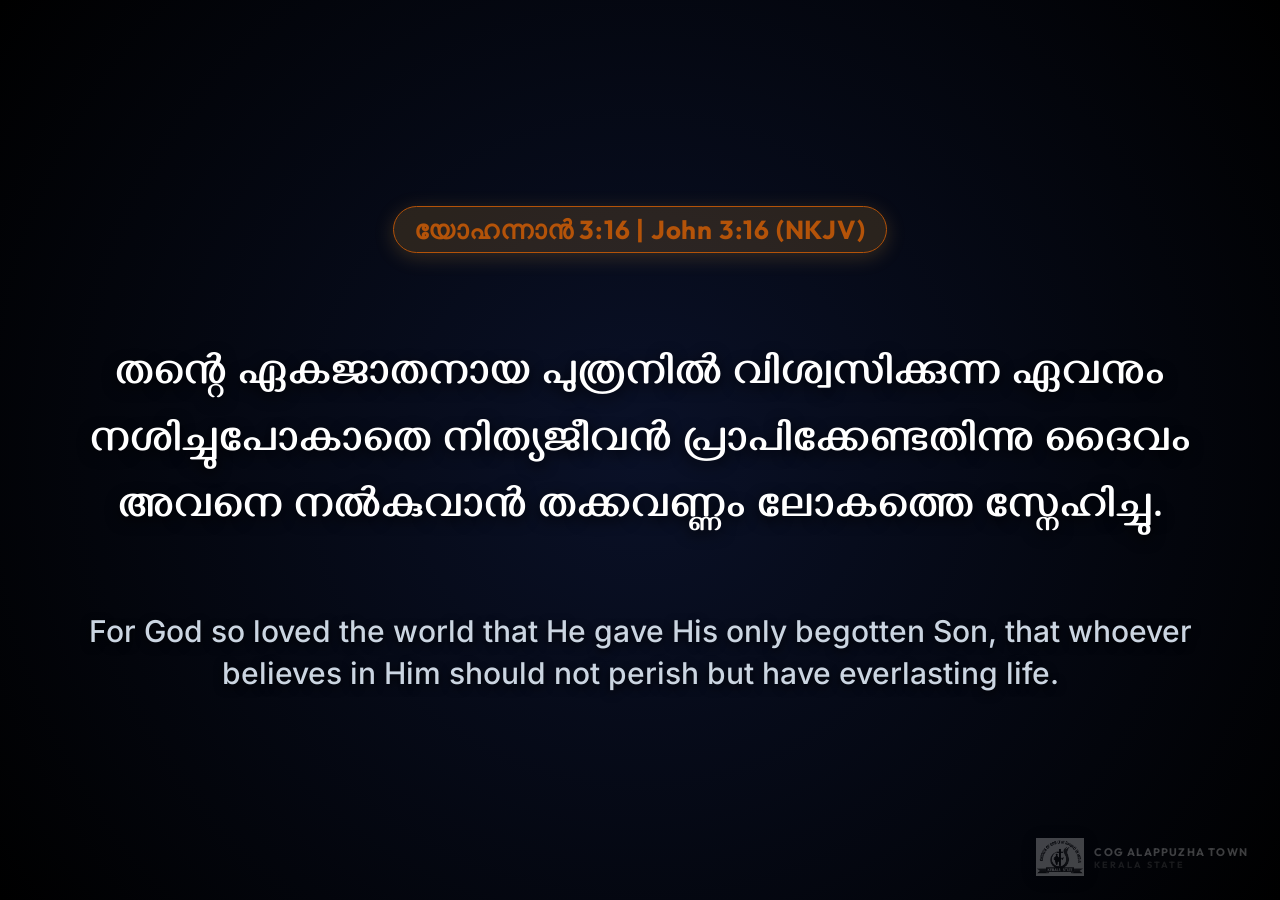
==== commit 173366ab: "Add offline assets, saved presentation settings and fullscreen projector" ====
--- a/projector.html
+++ b/projector.html
@@ -4,7 +4,8 @@
     <meta charset="UTF-8">
     <meta name="viewport" content="width=device-width, initial-scale=1.0">
     <title>Church Projector Screen - Church of God Alappuzha Town</title>
-    <link rel="stylesheet" href="styles.css">
+    <link rel="stylesheet" href="styles.css?v=holding-1">
+    <link rel="stylesheet" href="holding-screen.css?v=clear-lyrics-1">
 </head>
 <body class="projector-body theme-dark-midnight mode-verse">
 
@@ -12,7 +13,8 @@
     <div id="black-overlay"></div>
 
     <!-- 2. Authentic Alappuzha Town Default / Holding Screen (W key) -->
-    <div id="default-screen-overlay" class="default-holding-screen">
+    <div id="default-screen-overlay" class="default-holding-screen use-attached-slide">
+        <img class="attached-holding-slide" src="holding-screen-large.png" alt="Church of God Alappuzha Town — Welcome, Worship, Fellowship. Psalm 150:6">
         <div class="holding-card">
             <!-- Accent Top Bar -->
             <div id="card-accent-bar-top" class="card-accent-bar top-bar"></div>
@@ -20,7 +22,7 @@
             <div class="holding-card-inner">
                 <!-- Center Logo Card -->
                 <div class="logo-card-frame">
-                    <img id="holding-emblem-img" src="alappuzha_cog_logo.png" alt="Church of God Kerala State Logo" class="holding-emblem-img">
+                    <img id="holding-emblem-img" src="church-logo.png" alt="Church of God Kerala State Logo" class="holding-emblem-img">
                 </div>
 
                 <!-- Text Branding -->
@@ -44,12 +46,12 @@
     <div class="projector-viewport" id="projector-container">
         <!-- Subtle Background Center Watermark -->
         <div class="projector-watermark-bg" id="projector-watermark-bg">
-            <img src="alappuzha_emblem_trans.png" alt="Watermark Emblem">
+            <img src="church-logo.png" alt="Watermark Emblem">
         </div>
 
         <!-- Corner Discreet Watermark -->
         <div class="projector-corner-watermark" id="projector-corner-watermark">
-            <img src="alappuzha_emblem_trans.png" alt="Emblem">
+            <img src="church-logo.png" alt="Emblem">
             <div class="corner-watermark-text">
                 <span class="church-line">COG ALAPPUZHA TOWN</span>
                 <span class="state-line">KERALA STATE</span>
@@ -72,6 +74,6 @@
         </div>
     </div>
 
-    <script src="projector.js"></script>
+    <script src="projector.js?v=native-projector-1"></script>
 </body>
 </html>
--- a/styles.css
+++ b/styles.css
@@ -1,18 +1,18 @@
-@import url('https://fonts.googleapis.com/css2?family=Gayathri:wght@400;700&family=Inter:wght@400;500;600;700&family=Manjari:wght@400;700&family=Outfit:wght@400;500;600;700&display=swap');
+@import url('fonts/fonts.css');
 
 :root {
-    --bg-dark: #0f1117;
-    --bg-surface: #181c27;
-    --bg-card: #202637;
-    --bg-card-hover: #293046;
-    --primary-gold: #f5b041;
-    --primary-blue: #3b82f6;
-    --primary-blue-glow: rgba(59, 130, 246, 0.35);
-    --gold-glow: rgba(245, 176, 65, 0.4);
-    --text-primary: #f8fafc;
-    --text-secondary: #94a3b8;
-    --text-muted: #64748b;
-    --border-color: #2e364f;
+    --bg-dark: #f8fafc;
+    --bg-surface: #ffffff;
+    --bg-card: #ffffff;
+    --bg-card-hover: #f1f5f9;
+    --primary-gold: #b45309;
+    --primary-blue: #2563eb;
+    --primary-blue-glow: rgba(37, 99, 235, 0.15);
+    --gold-glow: rgba(180, 83, 9, 0.2);
+    --text-primary: #0f172a;
+    --text-secondary: #475569;
+    --text-muted: #94a3b8;
+    --border-color: #e2e8f0;
     --accent-red: #ef4444;
     --accent-green: #10b981;
 }
@@ -35,19 +35,20 @@
 #loading-overlay {
     position: fixed;
     inset: 0;
-    background: #0b0d13;
+    background: #f8fafc;
     z-index: 9999;
     display: flex;
     flex-direction: column;
     align-items: center;
     justify-content: center;
     gap: 16px;
+    color: #0f172a;
 }
 .spinner {
-    width: 48px;
-    height: 48px;
-    border: 4px solid var(--border-color);
-    border-top: 4px solid var(--primary-gold);
+    width: 44px;
+    height: 44px;
+    border: 3.5px solid #e2e8f0;
+    border-top: 3.5px solid var(--primary-blue);
     border-radius: 50%;
     animation: spin 0.8s linear infinite;
 }
@@ -62,289 +63,580 @@
 
 /* Top App Header */
 .app-header {
-    background: var(--bg-surface);
+    background: #ffffff;
     border-bottom: 1px solid var(--border-color);
-    padding: 10px 18px;
+    padding: 0 16px;
+    height: 54px;
     display: flex;
     align-items: center;
     justify-content: space-between;
-    gap: 16px;
+    gap: 12px;
+    box-shadow: 0 1px 3px rgba(0, 0, 0, 0.03);
 }
 
 .brand-section {
     display: flex;
     align-items: center;
     gap: 12px;
+    flex-shrink: 0;
+    width: 254px;
 }
 .church-header-logo {
-    height: 44px;
+    height: 34px;
     width: auto;
     object-fit: contain;
-    filter: drop-shadow(0 2px 6px rgba(0, 0, 0, 0.6));
+    filter: drop-shadow(0 1px 2px rgba(0, 0, 0, 0.05));
 }
 .brand-title-wrap {
     display: flex;
     flex-direction: column;
     justify-content: center;
-    gap: 2px;
+    gap: 1px;
 }
 .church-main-title {
     font-family: 'Outfit', sans-serif;
     font-size: 15px;
-    font-weight: 700;
-    color: #ffffff;
-    letter-spacing: 0.3px;
-    line-height: 1.2;
+    font-weight: 800;
+    color: #0f172a;
+    line-height: 1.15;
+    letter-spacing: -0.2px;
 }
 .church-sub-title {
-    font-size: 11px;
-    font-weight: 600;
-    color: var(--primary-gold);
+    font-size: 10px;
+    font-weight: 700;
+    color: #b45309;
     letter-spacing: 0.6px;
     text-transform: uppercase;
+}
+
+/* Nav Mode Switcher */
+.nav-mode-switcher {
+    display: flex;
+    background: #f1f5f9;
+    border: 1px solid var(--border-color);
+    border-radius: 20px;
+    padding: 3px;
+    gap: 3px;
+    flex-shrink: 0;
+}
+.nav-mode-btn {
+    background: transparent;
+    border: none;
+    color: #64748b;
+    font-size: 12px;
+    font-weight: 600;
+    padding: 5px 12px;
+    border-radius: 16px;
+    cursor: pointer;
+    display: inline-flex;
+    align-items: center;
+    gap: 5px;
+    transition: all 0.15s ease;
+}
+.nav-mode-btn:hover {
+    color: #0f172a;
+}
+.nav-mode-btn.active {
+    background: #2563eb;
+    color: #ffffff;
+    box-shadow: 0 2px 6px rgba(37, 99, 235, 0.25);
 }
 
 /* Search Bar */
 .search-wrapper {
     flex: 1;
-    max-width: 460px;
+    max-width: 340px;
+    min-width: 180px;
     position: relative;
     display: flex;
     align-items: center;
 }
 .search-input {
     width: 100%;
-    background: #0f121d;
+    height: 34px;
+    background: #f8fafc;
     border: 1px solid var(--border-color);
-    border-radius: 8px;
-    padding: 9px 14px 9px 38px;
-    color: #fff;
-    font-size: 15px;
+    border-radius: 17px;
+    padding: 0 32px 0 32px;
+    color: #0f172a;
+    font-size: 13px;
     font-weight: 500;
     outline: none;
     transition: all 0.2s ease;
 }
 .search-input:focus {
-    border-color: var(--primary-gold);
-    box-shadow: 0 0 0 3px rgba(245, 176, 65, 0.15);
-    background: #141824;
+    border-color: #2563eb;
+    box-shadow: 0 0 0 2px rgba(37, 99, 235, 0.15);
+    background: #ffffff;
 }
 .search-icon {
     position: absolute;
-    left: 12px;
+    left: 10px;
     color: var(--text-muted);
-    font-size: 16px;
+    font-size: 13px;
+    pointer-events: none;
 }
 .search-hint {
     position: absolute;
-    right: 10px;
-    background: #23293c;
+    right: 8px;
+    background: #f1f5f9;
+    border: 1px solid #e2e8f0;
     border-radius: 4px;
-    padding: 2px 6px;
-    font-size: 11px;
+    padding: 1px 5px;
+    font-size: 10px;
     color: var(--text-muted);
 }
 
-/* Version Selector */
-.version-selector-container {
+/* Header Action Controls */
+.header-actions {
     display: flex;
     align-items: center;
     gap: 8px;
-    background: #141824;
-    padding: 4px 10px;
-    border-radius: 8px;
+    flex-shrink: 0;
+}
+.header-pill-wrap {
+    display: flex;
+    align-items: center;
+}
+.header-clean-select {
+    background: #ffffff;
     border: 1px solid var(--border-color);
-}
-.version-label {
+    color: #334155;
     font-size: 12px;
-    font-weight: 700;
-    color: var(--primary-gold);
-    text-transform: uppercase;
-    letter-spacing: 0.5px;
-}
-.version-dropdown {
-    background: #1e2437;
-    border: 1px solid #333d59;
-    color: #fff;
-    font-size: 13px;
     font-weight: 600;
-    padding: 6px 10px;
+    padding: 5px 8px;
     border-radius: 6px;
     outline: none;
     cursor: pointer;
 }
-.version-dropdown:focus {
-    border-color: var(--primary-gold);
-}
-
-/* Segmented Control for Screen Layout in Header */
-.display-mode-container {
-    display: flex;
-    align-items: center;
-    gap: 8px;
-    background: #141824;
-    padding: 3px 8px;
-    border-radius: 8px;
+.header-clean-select:focus {
+    border-color: #2563eb;
+}
+
+/* Segmented Control in Header */
+.segmented-control {
+    display: flex;
+    background: #f1f5f9;
     border: 1px solid var(--border-color);
-}
-.segmented-control {
-    display: flex;
-    background: #0f121d;
     border-radius: 6px;
     padding: 2px;
     gap: 2px;
 }
+.segmented-control.full-width {
+    width: 100%;
+}
 .seg-btn {
     background: transparent;
     border: none;
-    color: #94a3b8;
+    color: #64748b;
     font-size: 11.5px;
     font-weight: 600;
-    padding: 4px 9px;
+    padding: 4px 8px;
     border-radius: 4px;
     cursor: pointer;
+    flex: 1;
+    text-align: center;
     transition: all 0.15s ease;
 }
 .seg-btn:hover {
-    color: #fff;
-    background: rgba(255, 255, 255, 0.08);
+    color: #0f172a;
 }
 .seg-btn.active {
-    background: var(--primary-gold);
-    color: #0b0f19;
-    font-weight: 800;
-    box-shadow: 0 1px 4px rgba(0, 0, 0, 0.4);
-}
-
-/* Header Action Controls */
-.header-actions {
-    display: flex;
-    align-items: center;
-    gap: 10px;
-}
-.btn {
+    background: #2563eb;
+    color: #ffffff;
+    font-weight: 700;
+}
+
+.btn-header-action {
     display: inline-flex;
     align-items: center;
-    gap: 6px;
-    padding: 8px 14px;
-    border-radius: 7px;
-    font-size: 13px;
+    gap: 5px;
+    padding: 6px 12px;
+    border-radius: 6px;
+    font-size: 12px;
     font-weight: 600;
     cursor: pointer;
     border: 1px solid transparent;
     transition: all 0.15s ease;
+    height: 32px;
 }
 .btn-primary {
-    background: linear-gradient(135deg, #2563eb, #1d4ed8);
+    background: #2563eb;
     color: #fff;
-    box-shadow: 0 2px 8px rgba(37, 99, 235, 0.4);
+    box-shadow: 0 1px 3px rgba(37, 99, 235, 0.3);
 }
 .btn-primary:hover {
-    background: linear-gradient(135deg, #3b82f6, #2563eb);
-    transform: translateY(-1px);
+    background: #1d4ed8;
 }
 .btn-blank {
-    background: #1e2433;
-    border-color: var(--border-color);
-    color: #cbd5e1;
+    background: #f1f5f9;
+    border: 1px solid var(--border-color);
+    color: #334155;
 }
 .btn-blank:hover {
-    background: #293044;
+    background: #e2e8f0;
 }
 .btn-blank.blank-active {
     background: var(--accent-red);
     color: #fff;
     border-color: var(--accent-red);
-    box-shadow: 0 0 12px rgba(239, 68, 68, 0.5);
 }
 .btn-default-screen {
-    background: #25162a;
-    border: 1px solid #701a75;
-    color: #f472b6;
+    background: #fdf2f8;
+    border: 1px solid #fbcfe8;
+    color: #be185d;
 }
 .btn-default-screen:hover {
-    background: #3b1842;
-    color: #fff;
+    background: #fce7f3;
 }
 .btn-default-screen.active {
-    background: linear-gradient(135deg, #be185d, #9d174d);
-    border-color: #f472b6;
+    background: #be185d;
+    border-color: #be185d;
     color: #ffffff;
-    box-shadow: 0 0 14px rgba(190, 24, 93, 0.6);
-}
-
-/* Main Workbench Layout */
+}
+.btn-icon-only {
+    background: #ffffff;
+    border: 1px solid var(--border-color);
+    color: #64748b;
+    width: 32px;
+    padding: 0;
+    justify-content: center;
+    font-size: 14px;
+}
+.btn-icon-only:hover {
+    background: #f1f5f9;
+    color: #0f172a;
+}
+
+/* Main Workbench Layout: Clean 2-column layout (Left Navigator + Main Canvas) */
 .workbench-grid {
     display: grid;
-    grid-template-columns: 280px 1fr 340px;
-    height: calc(100vh - 61px);
+    grid-template-columns: 270px 1fr;
+    height: calc(100vh - 54px);
     overflow: hidden;
+    background: var(--bg-dark);
+    transition: grid-template-columns 0.2s ease;
+}
+.workbench-grid.sidebar-collapsed {
+    grid-template-columns: 0px 1fr !important;
+}
+.workbench-grid.sidebar-collapsed .books-sidebar {
+    display: none !important;
+}
+.btn-sidebar-toggle {
+    width: 32px;
+    height: 32px;
+    background: #f8fafc;
+    border: 1px solid #e2e8f0;
+    border-radius: 7px;
+    padding: 0;
+    font-size: 14px;
+    color: #475569;
+    cursor: pointer;
+    transition: all 0.15s ease;
+    display: flex;
+    align-items: center;
+    justify-content: center;
+    flex-shrink: 0;
+}
+.btn-sidebar-toggle:hover {
+    background: #f1f5f9;
+    border-color: #cbd5e1;
+    color: #0f172a;
 }
 
 /* Left Sidebar - Books Navigator */
 .books-sidebar {
-    background: var(--bg-surface);
+    background: #ffffff;
     border-right: 1px solid var(--border-color);
     display: flex;
     flex-direction: column;
     overflow: hidden;
 }
-.sidebar-header {
+/* Sidebar Top Bar & Header */
+.sidebar-top-bar {
+    display: flex;
+    align-items: center;
+    justify-content: space-between;
     padding: 12px 14px;
     border-bottom: 1px solid var(--border-color);
+    background: #ffffff;
+    height: 48px;
+}
+.sidebar-heading {
+    font-size: 12px;
+    font-weight: 800;
+    color: #475569;
+    letter-spacing: 0.8px;
+    text-transform: uppercase;
+}
+.sidebar-count-badge {
+    background: #f1f5f9;
+    color: #0f172a;
+    border: 1px solid var(--border-color);
+    font-size: 11px;
+    font-weight: 700;
+    padding: 2px 8px;
+    border-radius: 12px;
+    font-family: 'Outfit', sans-serif;
+    letter-spacing: 0.3px;
+}
+.btn-mini-add-song {
+    background: #eff6ff;
+    border: 1px solid #bfdbfe;
+    color: #1d4ed8;
+    font-size: 11px;
+    font-weight: 700;
+    padding: 3px 9px;
+    border-radius: 6px;
+    cursor: pointer;
+    transition: all 0.15s ease;
+}
+.btn-mini-add-song:hover {
+    background: #2563eb;
+    color: #ffffff;
+    border-color: #2563eb;
+}
+
+/* Sidebar Search Box & Filter Tabs */
+.book-search-container, .song-search-container {
+    padding: 10px 12px;
+    background: #f8fafc;
+    border-bottom: 1px solid var(--border-color);
+    display: flex;
+    flex-direction: column;
+    gap: 8px;
+}
+.search-input-wrap {
+    position: relative;
+    display: flex;
+    align-items: center;
+    width: 100%;
+}
+.mini-search-icon {
+    position: absolute;
+    left: 10px;
     font-size: 13px;
-    font-weight: 700;
-    text-transform: uppercase;
-    letter-spacing: 0.8px;
-    color: var(--text-secondary);
-}
+    color: #94a3b8;
+    pointer-events: none;
+    line-height: 1;
+}
+.sidebar-search-input {
+    width: 100%;
+    height: 34px;
+    background: #ffffff;
+    border: 1px solid #cbd5e1;
+    border-radius: 7px;
+    padding: 0 28px 0 32px;
+    color: #0f172a;
+    font-size: 12px;
+    font-weight: 500;
+    outline: none;
+    transition: all 0.2s ease;
+    box-shadow: 0 1px 2px rgba(0, 0, 0, 0.03);
+}
+.sidebar-search-input:focus {
+    border-color: #2563eb;
+    box-shadow: 0 0 0 3px rgba(37, 99, 235, 0.15);
+}
+.sidebar-search-input::placeholder {
+    color: #94a3b8;
+}
+.sidebar-clear-btn {
+    position: absolute;
+    right: 8px;
+    width: 18px;
+    height: 18px;
+    background: #e2e8f0;
+    border: none;
+    border-radius: 50%;
+    color: #64748b;
+    font-size: 10px;
+    cursor: pointer;
+    display: flex;
+    align-items: center;
+    justify-content: center;
+    line-height: 1;
+    transition: all 0.15s ease;
+}
+.sidebar-clear-btn:hover {
+    background: #cbd5e1;
+    color: #0f172a;
+}
+
+/* Filter Pills Segmented Control */
+.filter-pill-group {
+    display: flex;
+    background: #e2e8f0;
+    padding: 2.5px;
+    border-radius: 7px;
+    gap: 2px;
+}
+.pill-filter-btn {
+    flex: 1;
+    height: 26px;
+    background: transparent;
+    border: none;
+    color: #64748b;
+    font-size: 11px;
+    font-weight: 600;
+    padding: 0 4px;
+    border-radius: 5px;
+    cursor: pointer;
+    display: flex;
+    align-items: center;
+    justify-content: center;
+    transition: all 0.15s ease;
+    white-space: nowrap;
+}
+.pill-filter-btn:hover {
+    color: #0f172a;
+}
+.pill-filter-btn.active {
+    background: #ffffff;
+    color: #0f172a;
+    font-weight: 700;
+    box-shadow: 0 1px 3px rgba(0, 0, 0, 0.1);
+}
+.song-search-container .pill-filter-btn.active {
+    background: #ffffff;
+    color: #b45309;
+    font-weight: 700;
+    box-shadow: 0 1px 3px rgba(0, 0, 0, 0.1);
+}
+
+.empty-search-msg {
+    padding: 32px 16px;
+    text-align: center;
+    color: #64748b;
+    font-size: 12.5px;
+    display: flex;
+    flex-direction: column;
+    align-items: center;
+    justify-content: center;
+    gap: 8px;
+}
+
+/* Scrollable Books List */
 .books-scroll-area {
     flex: 1;
     overflow-y: auto;
-    padding: 10px;
+    padding: 8px 10px 20px 10px;
+    background: #ffffff;
 }
 .testament-label {
-    font-size: 11px;
+    font-size: 10.5px;
     font-weight: 800;
-    color: var(--primary-gold);
+    color: #64748b;
     text-transform: uppercase;
-    letter-spacing: 1px;
-    margin: 10px 4px 6px 4px;
-}
+    letter-spacing: 0.8px;
+    padding: 10px 6px 4px 6px;
+    margin: 0;
+}
+
+/* Book Item Button - Precision Aligned */
 .book-btn {
     width: 100%;
     display: flex;
     align-items: center;
     justify-content: space-between;
-    padding: 8px 10px;
-    margin-bottom: 4px;
+    padding: 7px 8px;
+    margin-bottom: 2px;
     background: transparent;
     border: 1px solid transparent;
-    border-radius: 6px;
+    border-radius: 7px;
     cursor: pointer;
     text-align: left;
-    transition: all 0.15s ease;
-    color: var(--text-secondary);
+    transition: all 0.12s ease;
+    color: #334155;
 }
 .book-btn:hover {
-    background: var(--bg-card);
-    color: #fff;
+    background: #f8fafc;
+    border-color: #f1f5f9;
+    color: #0f172a;
 }
 .book-btn.active {
-    background: #1e3a8a;
-    border-color: #3b82f6;
-    color: #fff;
-    font-weight: 600;
-    box-shadow: 0 2px 8px rgba(37, 99, 235, 0.25);
+    background: #eff6ff;
+    border-color: #bfdbfe;
+    color: #1d4ed8;
+    box-shadow: 0 1px 3px rgba(37, 99, 235, 0.08);
+}
+.book-btn-left {
+    display: flex;
+    align-items: center;
+    gap: 8px;
+    min-width: 0;
+    flex: 1;
+}
+.book-order-pill {
+    width: 24px;
+    height: 24px;
+    border-radius: 5px;
+    background: #f1f5f9;
+    color: #64748b;
+    font-size: 10.5px;
+    font-weight: 800;
+    display: flex;
+    align-items: center;
+    justify-content: center;
+    flex-shrink: 0;
+    font-family: 'Outfit', sans-serif;
+    border: 1px solid var(--border-color);
+}
+.book-btn.active .book-order-pill {
+    background: #2563eb;
+    color: #ffffff;
+    border-color: #2563eb;
+}
+.book-names-col {
+    display: flex;
+    flex-direction: column;
+    gap: 0px;
+    min-width: 0;
+    text-align: left;
+    flex: 1;
 }
 .book-name-ml {
     font-family: 'Gayathri', sans-serif;
-    font-size: 15px;
-    font-weight: 700;
+    font-size: 14px;
+    font-weight: 700;
+    color: #0f172a;
+    line-height: 1.25;
+    white-space: nowrap;
+    overflow: hidden;
+    text-overflow: ellipsis;
 }
 .book-name-en {
-    font-size: 12px;
-    opacity: 0.8;
+    font-family: 'Inter', sans-serif;
+    font-size: 11px;
+    font-weight: 500;
+    color: #64748b;
+    line-height: 1.2;
+    white-space: nowrap;
+    overflow: hidden;
+    text-overflow: ellipsis;
+}
+.book-btn.active .book-name-ml {
+    color: #1d4ed8;
+}
+.book-btn.active .book-name-en {
+    color: #2563eb;
+}
+.book-ch-pill {
+    font-size: 9.5px;
+    font-weight: 700;
+    color: #64748b;
+    background: #f8fafc;
+    border: 1px solid var(--border-color);
+    padding: 2px 6px;
+    border-radius: 5px;
+    flex-shrink: 0;
+    margin-left: 4px;
+}
+.book-btn.active .book-ch-pill {
+    background: #dbeafe;
+    color: #1e40af;
+    border-color: #bfdbfe;
 }
 
 /* Center Panel - Full Chapter Verse Navigator */
@@ -356,12 +648,13 @@
 }
 
 .chapter-nav-bar {
-    background: #141722;
+    background: #ffffff;
     border-bottom: 1px solid var(--border-color);
-    padding: 10px 16px;
+    padding: 10px 20px;
     display: flex;
     flex-direction: column;
     gap: 8px;
+    box-shadow: 0 1px 2px rgba(0, 0, 0, 0.02);
 }
 .chapter-header-row {
     display: flex;
@@ -374,9 +667,9 @@
     gap: 16px;
 }
 .chapter-header-title {
-    font-size: 16px;
-    font-weight: 700;
-    color: var(--primary-gold);
+    font-size: 17px;
+    font-weight: 700;
+    color: #0f172a;
     font-family: 'Outfit', sans-serif;
     display: flex;
     align-items: center;
@@ -394,50 +687,49 @@
     letter-spacing: 0.3px;
 }
 .live-status-pill.live-here {
-    background: rgba(239, 68, 68, 0.15);
-    color: #f87171;
-    border: 1px solid rgba(239, 68, 68, 0.4);
-    box-shadow: 0 0 8px rgba(239, 68, 68, 0.2);
+    background: rgba(239, 68, 68, 0.1);
+    color: #dc2626;
+    border: 1px solid rgba(239, 68, 68, 0.3);
 }
 .live-status-pill.live-other {
-    background: rgba(245, 176, 65, 0.15);
-    color: var(--primary-gold);
-    border: 1px solid rgba(245, 176, 65, 0.35);
+    background: rgba(37, 99, 235, 0.1);
+    color: #2563eb;
+    border: 1px solid rgba(37, 99, 235, 0.3);
 }
 .chapter-dropdown-wrap {
     display: flex;
     align-items: center;
     gap: 6px;
-    background: #1e2437;
+    background: #f8fafc;
     padding: 3px 8px;
     border-radius: 6px;
     border: 1px solid var(--border-color);
 }
 .chapter-select-box {
-    background: #141824;
-    border: 1px solid #333d59;
-    color: #fff;
+    background: #ffffff;
+    border: 1px solid #cbd5e1;
+    color: #0f172a;
     font-size: 13px;
-    font-weight: 700;
+    font-weight: 600;
     padding: 4px 8px;
     border-radius: 4px;
     cursor: pointer;
     outline: none;
 }
 .chapter-select-box:focus {
-    border-color: var(--primary-gold);
+    border-color: #2563eb;
 }
 .keyboard-shortcuts-hint {
     font-size: 12px;
     color: var(--text-muted);
 }
 .keyboard-shortcuts-hint kbd {
-    background: #23293c;
+    background: #f1f5f9;
     border: 1px solid var(--border-color);
     border-radius: 4px;
     padding: 1px 5px;
     font-size: 11px;
-    color: #e2e8f0;
+    color: #334155;
 }
 
 /* Chapter Pill Selector */
@@ -452,16 +744,16 @@
     height: 4px;
 }
 .chapter-pills-container::-webkit-scrollbar-thumb {
-    background: var(--border-color);
+    background: #cbd5e1;
     border-radius: 4px;
 }
 .chapter-pill {
-    min-width: 36px;
-    height: 32px;
-    background: var(--bg-surface);
+    min-width: 34px;
+    height: 30px;
+    background: #ffffff;
     border: 1px solid var(--border-color);
     border-radius: 6px;
-    color: #cbd5e1;
+    color: #334155;
     font-size: 13px;
     font-weight: 600;
     cursor: pointer;
@@ -472,15 +764,15 @@
     flex-shrink: 0;
 }
 .chapter-pill:hover {
-    background: var(--bg-card);
-    border-color: #4b5563;
-    color: #fff;
+    background: #f1f5f9;
+    border-color: #cbd5e1;
+    color: #0f172a;
 }
 .chapter-pill.active {
-    background: var(--primary-gold);
-    border-color: var(--primary-gold);
-    color: #000;
-    font-weight: 800;
+    background: #2563eb;
+    border-color: #2563eb;
+    color: #ffffff;
+    font-weight: 700;
 }
 
 /* Recent Verses History Bar */
@@ -488,8 +780,8 @@
     display: flex;
     align-items: center;
     gap: 8px;
-    padding: 6px 14px;
-    background: #0d1017;
+    padding: 6px 20px;
+    background: #f1f5f9;
     border-bottom: 1px solid var(--border-color);
     min-height: 36px;
 }
@@ -516,27 +808,28 @@
     display: inline-flex;
     align-items: center;
     gap: 4px;
-    background: #1a2030;
-    border: 1px solid #2d3748;
-    color: #cbd5e1;
-    padding: 3px 9px;
+    background: #ffffff;
+    border: 1px solid var(--border-color);
+    color: #334155;
+    padding: 3px 10px;
     border-radius: 12px;
-    font-size: 11.5px;
+    font-size: 12px;
     font-weight: 600;
     white-space: nowrap;
     cursor: pointer;
     transition: all 0.15s ease;
+    box-shadow: 0 1px 2px rgba(0,0,0,0.02);
 }
 .history-chip:hover {
-    background: #2563eb;
+    background: #eff6ff;
     border-color: #3b82f6;
-    color: #ffffff;
+    color: #1d4ed8;
     transform: translateY(-1px);
 }
 .history-chip.current {
-    background: rgba(245, 176, 65, 0.2);
-    border-color: var(--primary-gold);
-    color: var(--primary-gold);
+    background: #fef3c7;
+    border-color: #f59e0b;
+    color: #92400e;
     font-weight: 700;
 }
 .history-empty-hint {
@@ -558,61 +851,68 @@
 }
 .btn-clear-history:hover {
     color: #ef4444;
-    background: rgba(239, 68, 68, 0.15);
-}
-
-/* Verse Cards Scroll Area (The Heart of VerseVIEW) */
+    background: rgba(239, 68, 68, 0.1);
+}
+
+/* Verse Cards Scroll Area (The Heart of ChurchView) */
 .verses-scroll-area {
     flex: 1;
     overflow-y: auto;
-    padding: 16px 20px;
-    display: flex;
-    flex-direction: column;
-    gap: 12px;
+    padding: 16px 24px;
+    display: flex;
+    flex-direction: column;
+    gap: 8px;
+    background: var(--bg-dark);
 }
 
 .verse-card {
-    background: var(--bg-card);
+    background: #ffffff;
     border: 1px solid var(--border-color);
-    border-radius: 10px;
-    padding: 14px 18px;
-    display: flex;
-    gap: 16px;
-    cursor: pointer;
-    transition: all 0.2s cubic-bezier(0.16, 1, 0.3, 1);
+    border-radius: 8px;
+    padding: 12px 16px;
+    display: flex;
+    gap: 14px;
+    cursor: pointer;
+    transition: all 0.15s ease;
     position: relative;
+    box-shadow: 0 1px 3px rgba(0, 0, 0, 0.04);
 }
 .verse-card:hover {
-    background: var(--bg-card-hover);
-    border-color: #4b5563;
+    background: #f8fafc;
+    border-color: #cbd5e1;
+    box-shadow: 0 4px 10px rgba(0, 0, 0, 0.06);
     transform: translateY(-1px);
 }
 .verse-card.selected-live {
-    background: #172554;
-    border: 2px solid var(--primary-gold);
-    box-shadow: 0 4px 16px rgba(245, 176, 65, 0.2);
+    background: #eff6ff;
+    border-color: #3b82f6;
+    box-shadow: 0 0 0 1.5px #3b82f6, 0 4px 14px rgba(37, 99, 235, 0.12);
 }
 .verse-num-badge {
     display: flex;
     flex-direction: column;
     align-items: center;
     justify-content: flex-start;
-    gap: 4px;
-    min-width: 38px;
+    gap: 3px;
+    min-width: 26px;
+    padding-top: 2px;
 }
 .v-num {
-    font-size: 18px;
+    font-size: 14px;
     font-weight: 800;
-    color: var(--primary-gold);
+    color: #b45309;
     font-family: 'Outfit', sans-serif;
+}
+.selected-live .v-num {
+    color: #2563eb;
 }
 .live-tag {
     display: none;
-    background: var(--primary-gold);
-    color: #000;
-    font-size: 10px;
+    background: #2563eb;
+    color: #ffffff;
+    font-size: 9px;
     font-weight: 800;
-    padding: 1px 4px;
+    padding: 1px 5px;
     border-radius: 4px;
     letter-spacing: 0.5px;
 }
@@ -624,31 +924,31 @@
     flex: 1;
     display: flex;
     flex-direction: column;
-    gap: 6px;
+    gap: 4px;
 }
 .verse-ml {
     font-family: 'Gayathri', 'Manjari', 'Nirmala UI', 'Kartika', 'Arial Unicode MS', sans-serif;
-    color: #ffffff;
-    font-weight: 700;
-    line-height: 1.5;
-    letter-spacing: 0.2px;
+    color: #0f172a;
+    font-size: 17px !important;
+    font-weight: 600;
+    line-height: 1.6;
+    letter-spacing: 0.1px;
 }
 .verse-en {
     font-family: 'Inter', -apple-system, BlinkMacSystemFont, 'Segoe UI', Roboto, sans-serif;
-    color: #94a3b8;
-    line-height: 1.45;
+    color: #475569;
+    font-size: 13.5px !important;
+    font-weight: 400;
+    line-height: 1.5;
 }
 .selected-live .verse-en {
-    color: #cbd5e1;
-}
-
-/* Right Panel - Live Preview & Controls */
+    color: #1e293b;
+    font-weight: 500;
+}
+
+/* Right Panel - Live Preview & Controls (Hidden on desktop in favor of floating dock) */
 .preview-sidebar {
-    background: var(--bg-surface);
-    border-left: 1px solid var(--border-color);
-    display: flex;
-    flex-direction: column;
-    overflow: hidden;
+    display: none !important;
 }
 .preview-header {
     padding: 12px 16px;
@@ -889,42 +1189,128 @@
     background: #2d354d;
 }
 
-/* Settings Group */
-.settings-group {
-    background: #121520;
+/* Sidebar Quick Action Card */
+.sidebar-action-card {
+    background: #121624;
     border: 1px solid var(--border-color);
     border-radius: 8px;
-    padding: 12px;
-    display: flex;
-    flex-direction: column;
-    gap: 12px;
-}
-.settings-group-title {
+    padding: 10px;
+    display: flex;
+    flex-direction: column;
+    gap: 8px;
+}
+.sidebar-card-title {
+    font-size: 11px;
+    font-weight: 700;
+    text-transform: uppercase;
+    letter-spacing: 0.6px;
+    color: var(--text-muted);
+}
+
+/* Sidebar Screen Holding & Blackout Toggles */
+.sidebar-screen-toggles {
+    display: flex;
+    flex-direction: column;
+    gap: 6px;
+}
+.btn-side-toggle {
+    display: flex;
+    align-items: center;
+    justify-content: center;
+    gap: 8px;
+    padding: 8px 12px;
+    background: #141826;
+    border: 1px solid var(--border-color);
+    border-radius: 6px;
+    color: #cbd5e1;
+    font-size: 12.5px;
+    font-weight: 600;
+    cursor: pointer;
+    transition: all 0.15s ease;
+}
+.btn-side-toggle:hover {
+    background: #1e2438;
+    color: #ffffff;
+}
+.btn-side-toggle.active {
+    background: #be185d;
+    border-color: #f472b6;
+    color: #ffffff;
+    box-shadow: 0 2px 8px rgba(190, 24, 93, 0.4);
+}
+.btn-side-toggle.blank-active {
+    background: var(--accent-red);
+    border-color: var(--accent-red);
+    color: #ffffff;
+    box-shadow: 0 2px 8px rgba(239, 68, 68, 0.4);
+}
+
+/* Sidebar Bottom Modal Links */
+.sidebar-bottom-links {
+    display: flex;
+    flex-direction: column;
+    gap: 6px;
+    margin-top: auto;
+    padding-top: 8px;
+    border-top: 1px solid var(--border-color);
+}
+.btn-side-link {
+    display: flex;
+    align-items: center;
+    gap: 8px;
+    padding: 7px 10px;
+    background: transparent;
+    border: 1px dashed var(--border-color);
+    border-radius: 6px;
+    color: #94a3b8;
     font-size: 12px;
-    font-weight: 700;
-    color: var(--text-secondary);
-    text-transform: uppercase;
-    letter-spacing: 0.5px;
-}
-.setting-row {
-    display: flex;
-    align-items: center;
-    justify-content: space-between;
+    font-weight: 500;
+    cursor: pointer;
+    transition: all 0.15s ease;
+}
+.btn-side-link:hover {
+    background: #161b2b;
+    border-color: #475569;
+    color: #ffffff;
+}
+
+/* Modal Helpers: Clean Sliders & Keyboard Shortcuts Grid */
+.clean-slider {
+    width: 100%;
+    height: 6px;
+    border-radius: 3px;
+    background: #e2e8f0;
+    outline: none;
+    accent-color: #2563eb;
+    cursor: pointer;
+    margin-top: 6px;
+}
+.shortcuts-grid {
+    display: grid;
+    grid-template-columns: 1fr 1fr;
+    gap: 10px;
+}
+.shortcut-item {
+    display: flex;
+    align-items: center;
     gap: 8px;
-    font-size: 13px;
-}
-.setting-row select {
-    background: #1e2433;
-    border: 1px solid var(--border-color);
-    color: #fff;
-    padding: 5px 8px;
-    border-radius: 5px;
-    outline: none;
-}
-.setting-row input[type="range"] {
-    flex: 1;
-    max-width: 130px;
-    accent-color: var(--primary-gold);
+    background: #f8fafc;
+    border: 1px solid #e2e8f0;
+    border-radius: 6px;
+    padding: 8px 10px;
+    font-size: 12.5px;
+    color: #1e293b;
+}
+.shortcut-item kbd {
+    background: #ffffff;
+    border: 1px solid #cbd5e1;
+    border-radius: 4px;
+    padding: 2px 6px;
+    font-size: 11px;
+    font-weight: 700;
+    color: #2563eb;
+    font-family: inherit;
+    box-shadow: 0 1px 2px rgba(0,0,0,0.06);
 }
 
 /* ========================================================= */
@@ -1289,12 +1675,12 @@
 }
 
 .modal-dialog {
-    background: #141824;
-    border: 1px solid #2d3748;
+    background: #ffffff;
+    border: 1px solid #e2e8f0;
     border-radius: 14px;
     width: 100%;
     max-width: 540px;
-    box-shadow: 0 20px 60px rgba(0, 0, 0, 0.8), 0 0 0 1px rgba(255, 255, 255, 0.05);
+    box-shadow: 0 20px 50px rgba(15, 23, 42, 0.12), 0 0 0 1px rgba(0, 0, 0, 0.04);
     display: flex;
     flex-direction: column;
     overflow: hidden;
@@ -1305,25 +1691,25 @@
     align-items: center;
     justify-content: space-between;
     padding: 16px 20px;
-    border-bottom: 1px solid #232a3b;
-    background: #10141f;
+    border-bottom: 1px solid #e2e8f0;
+    background: #f8fafc;
 }
 .modal-title {
     font-size: 15px;
     font-weight: 700;
-    color: #f1f5f9;
+    color: #0f172a;
 }
 .modal-close-btn {
     background: none;
     border: none;
-    font-size: 24px;
-    color: #94a3b8;
+    font-size: 22px;
+    color: #64748b;
     cursor: pointer;
     line-height: 1;
     transition: color 0.15s ease;
 }
 .modal-close-btn:hover {
-    color: #ffffff;
+    color: #0f172a;
 }
 
 .modal-body {
@@ -1333,6 +1719,7 @@
     gap: 14px;
     max-height: 70vh;
     overflow-y: auto;
+    background: #ffffff;
 }
 
 .form-group {
@@ -1343,23 +1730,24 @@
 .form-group label {
     font-size: 12px;
     font-weight: 600;
-    color: #cbd5e1;
+    color: #475569;
     letter-spacing: 0.3px;
 }
 .form-control {
-    background: #0f121d;
-    border: 1px solid #2d3748;
+    background: #f8fafc;
+    border: 1px solid #cbd5e1;
     border-radius: 6px;
     padding: 9px 12px;
-    color: #ffffff;
+    color: #0f172a;
     font-size: 13.5px;
     font-family: inherit;
     outline: none;
-    transition: border-color 0.2s ease;
+    transition: all 0.2s ease;
 }
 .form-control:focus {
-    border-color: #3b82f6;
-    box-shadow: 0 0 0 3px rgba(59, 130, 246, 0.2);
+    background: #ffffff;
+    border-color: #2563eb;
+    box-shadow: 0 0 0 3px rgba(37, 99, 235, 0.15);
 }
 .form-row {
     display: flex;
@@ -1376,17 +1764,18 @@
     justify-content: flex-end;
     gap: 10px;
     padding: 14px 20px;
-    border-top: 1px solid #232a3b;
-    background: #10141f;
+    border-top: 1px solid #e2e8f0;
+    background: #f8fafc;
 }
 .btn-secondary {
-    background: #1e2433;
-    border: 1px solid #374151;
-    color: #cbd5e1;
+    background: #ffffff;
+    border: 1px solid #cbd5e1;
+    color: #334155;
 }
 .btn-secondary:hover {
-    background: #2a3346;
-    color: #ffffff;
+    background: #f1f5f9;
+    border-color: #94a3b8;
+    color: #0f172a;
 }
 
 /* Live status pill indicators for workbench chapter header */
@@ -1403,295 +1792,191 @@
     letter-spacing: 0.3px;
     text-transform: uppercase;
 }
-
 .live-status-pill.live-here {
-    background: rgba(239, 68, 68, 0.18);
-    color: #fca5a5;
-    border: 1px solid rgba(239, 68, 68, 0.45);
-    box-shadow: 0 0 10px rgba(239, 68, 68, 0.2);
-}
-
+    background: #eff6ff;
+    color: #1d4ed8;
+    border: 1px solid #93c5fd;
+    box-shadow: 0 0 8px rgba(37, 99, 235, 0.15);
+}
 .live-status-pill.live-other {
-    background: rgba(59, 130, 246, 0.18);
-    color: #93c5fd;
-    border: 1px solid rgba(59, 130, 246, 0.45);
-    box-shadow: 0 0 10px rgba(59, 130, 246, 0.2);
+    background: #f1f5f9;
+    color: #475569;
+    border: 1px solid #cbd5e1;
 }
 
 /* ========================================================= */
-/* HEADER MODE SWITCHER (SCRIPTURES vs SONGS)                */
+/* FLOATING LIVE DOCK & FLOATING AUDIENCE PREVIEW            */
 /* ========================================================= */
-.nav-mode-switcher {
-    display: flex;
-    background: #0d1019;
-    border: 1px solid var(--border-color);
-    border-radius: 8px;
-    padding: 3px;
-    gap: 3px;
-    box-shadow: inset 0 1px 3px rgba(0, 0, 0, 0.4);
-}
-.nav-mode-btn {
-    display: flex;
-    align-items: center;
-    gap: 7px;
-    background: transparent;
-    border: none;
-    color: #94a3b8;
-    font-size: 12px;
-    font-weight: 700;
-    letter-spacing: 0.6px;
-    padding: 7px 15px;
-    border-radius: 6px;
-    cursor: pointer;
-    transition: all 0.2s cubic-bezier(0.4, 0, 0.2, 1);
-}
-.nav-mode-btn:hover {
-    color: #ffffff;
-    background: rgba(255, 255, 255, 0.06);
-}
-.nav-mode-btn.active {
-    background: linear-gradient(135deg, #2563eb, #1d4ed8);
-    color: #ffffff;
-    box-shadow: 0 2px 10px rgba(37, 99, 235, 0.45);
-}
-.nav-mode-btn#nav-btn-songs.active {
-    background: linear-gradient(135deg, #d97706, #b45309);
-    color: #ffffff;
-    box-shadow: 0 2px 10px rgba(217, 119, 6, 0.45);
-}
-.nav-icon {
-    font-size: 14px;
-}
-
-/* ========================================================= */
-/* SIDEBAR SEARCH & FILTERING (BOOKS & SONGS)                */
-/* ========================================================= */
-.sidebar-top-bar {
-    display: flex;
-    align-items: center;
-    justify-content: space-between;
-    padding: 12px 14px 10px 14px;
-    border-bottom: 1px solid var(--border-color);
-    background: #141724;
-}
-.sidebar-heading {
-    font-size: 12.5px;
+.floating-live-dock {
+    position: fixed;
+    bottom: 20px;
+    left: 50%;
+    transform: translateX(-50%);
+    background: rgba(255, 255, 255, 0.95);
+    backdrop-filter: blur(14px);
+    -webkit-backdrop-filter: blur(14px);
+    border: 1px solid #cbd5e1;
+    border-radius: 9999px;
+    padding: 6px 14px;
+    display: flex;
+    align-items: center;
+    gap: 12px;
+    box-shadow: 0 10px 30px rgba(15, 23, 42, 0.12), 0 2px 8px rgba(0, 0, 0, 0.04);
+    z-index: 900;
+    transition: all 0.2s ease;
+}
+.floating-live-dock:hover {
+    box-shadow: 0 14px 38px rgba(15, 23, 42, 0.16), 0 3px 10px rgba(0, 0, 0, 0.06);
+}
+.dock-live-status {
+    display: flex;
+    align-items: center;
+    gap: 8px;
+    background: #eff6ff;
+    border: 1px solid #bfdbfe;
+    padding: 5px 12px;
+    border-radius: 20px;
+    cursor: pointer;
+    transition: all 0.15s ease;
+}
+.dock-live-status:hover {
+    background: #dbeafe;
+    border-color: #93c5fd;
+}
+.dock-pulse-dot {
+    width: 8px;
+    height: 8px;
+    border-radius: 50%;
+    background: #2563eb;
+    box-shadow: 0 0 8px rgba(37, 99, 235, 0.6);
+    animation: pulseDock 2s infinite;
+}
+@keyframes pulseDock {
+    0%, 100% { opacity: 1; transform: scale(1); }
+    50% { opacity: 0.5; transform: scale(0.85); }
+}
+.dock-status-tag {
+    font-size: 10px;
     font-weight: 800;
-    color: #f8fafc;
+    color: #2563eb;
     letter-spacing: 0.6px;
     text-transform: uppercase;
 }
-.sidebar-count-badge {
-    background: #1a2236;
-    color: var(--primary-gold);
-    border: 1px solid rgba(245, 176, 65, 0.3);
-    font-size: 11px;
-    font-weight: 700;
-    padding: 2px 8px;
+.dock-live-text {
+    font-size: 13px;
+    font-weight: 700;
+    color: #0f172a;
+    max-width: 200px;
+    white-space: nowrap;
+    overflow: hidden;
+    text-overflow: ellipsis;
+}
+.dock-divider {
+    width: 1px;
+    height: 22px;
+    background: #e2e8f0;
+}
+.dock-actions {
+    display: flex;
+    align-items: center;
+    gap: 6px;
+}
+.dock-btn {
+    height: 36px;
+    padding: 0 12px;
+    border-radius: 18px;
+    background: #f8fafc;
+    border: 1px solid #cbd5e1;
+    color: #334155;
+    font-size: 13px;
+    font-weight: 600;
+    display: inline-flex;
+    align-items: center;
+    justify-content: center;
+    gap: 6px;
+    cursor: pointer;
+    transition: all 0.15s ease;
+}
+.dock-btn:hover {
+    background: #f1f5f9;
+    border-color: #94a3b8;
+    color: #0f172a;
+    transform: translateY(-1px);
+}
+.dock-btn:active {
+    transform: translateY(0);
+}
+.dock-btn-proj {
+    background: #eff6ff;
+    border-color: #93c5fd;
+    color: #1d4ed8;
+    font-weight: 700;
+}
+.dock-btn-proj:hover {
+    background: #2563eb;
+    border-color: #2563eb;
+    color: #ffffff;
+}
+.dock-btn.active,
+.dock-btn-holding.active {
+    background: #fef3c7;
+    border-color: #f59e0b;
+    color: #b45309;
+}
+.dock-btn-blackout.blank-active {
+    background: #fee2e2;
+    border-color: #ef4444;
+    color: #b91c1c;
+}
+
+/* Floating Mini Screen Preview Popover */
+.floating-preview-card {
+    position: fixed;
+    bottom: 74px;
+    right: 24px;
+    width: 320px;
+    background: #ffffff;
+    border: 1px solid #cbd5e1;
     border-radius: 12px;
-}
-.btn-mini-add-song {
-    background: rgba(245, 176, 65, 0.15);
-    border: 1px solid var(--primary-gold);
-    color: var(--primary-gold);
-    font-size: 11px;
-    font-weight: 700;
-    padding: 4px 10px;
-    border-radius: 6px;
-    cursor: pointer;
-    transition: all 0.15s ease;
-}
-.btn-mini-add-song:hover {
-    background: var(--primary-gold);
-    color: #0b0f19;
-    box-shadow: 0 0 10px rgba(245, 176, 65, 0.35);
-}
-
-.book-search-container, .song-search-container {
-    padding: 10px 12px 10px 12px;
-    background: #131725;
-    border-bottom: 1px solid var(--border-color);
-    display: flex;
-    flex-direction: column;
-    gap: 8px;
-}
-.search-input-wrap {
-    position: relative;
-    display: flex;
-    align-items: center;
-    width: 100%;
-}
-.mini-search-icon {
-    position: absolute;
-    left: 10px;
-    font-size: 13px;
+    box-shadow: 0 16px 36px rgba(15, 23, 42, 0.18), 0 2px 6px rgba(0, 0, 0, 0.05);
+    z-index: 850;
+    overflow: hidden;
+    animation: fadeInModal 0.2s ease;
+}
+.floating-preview-header {
+    display: flex;
+    align-items: center;
+    justify-content: space-between;
+    padding: 8px 12px;
+    background: #f8fafc;
+    border-bottom: 1px solid #e2e8f0;
+}
+.floating-preview-title {
+    font-size: 11.5px;
+    font-weight: 700;
+    color: #475569;
+    display: flex;
+    align-items: center;
+    gap: 6px;
+    text-transform: uppercase;
+    letter-spacing: 0.5px;
+}
+.floating-preview-close {
+    background: none;
+    border: none;
+    font-size: 18px;
     color: #64748b;
-    pointer-events: none;
-}
-.sidebar-search-input {
-    width: 100%;
-    background: #0b0e17;
-    border: 1px solid #283149;
-    border-radius: 6px;
-    padding: 7px 28px 7px 30px;
-    color: #ffffff;
-    font-size: 12.5px;
-    font-weight: 500;
-    outline: none;
-    transition: all 0.2s ease;
-}
-.sidebar-search-input:focus {
-    border-color: var(--primary-gold);
-    background: #101421;
-    box-shadow: 0 0 0 2px rgba(245, 176, 65, 0.18);
-}
-.sidebar-clear-btn {
-    position: absolute;
-    right: 8px;
-    background: transparent;
+    cursor: pointer;
+    line-height: 1;
+}
+.floating-preview-close:hover {
+    color: #0f172a;
+}
+.floating-preview-card .preview-screen {
     border: none;
-    color: #94a3b8;
-    font-size: 12px;
-    cursor: pointer;
-    padding: 2px 5px;
-    line-height: 1;
-    border-radius: 4px;
-}
-.sidebar-clear-btn:hover {
-    color: #fff;
-    background: rgba(255, 255, 255, 0.12);
-}
-
-.filter-pill-group {
-    display: flex;
-    gap: 5px;
-}
-.pill-filter-btn {
-    flex: 1;
-    background: #1a2033;
-    border: 1px solid var(--border-color);
-    color: #94a3b8;
-    font-size: 11px;
-    font-weight: 600;
-    padding: 5px 6px;
-    border-radius: 5px;
-    cursor: pointer;
-    text-align: center;
-    transition: all 0.15s ease;
-}
-.pill-filter-btn:hover {
-    color: #fff;
-    background: #252d45;
-}
-.pill-filter-btn.active {
-    background: #2563eb;
-    border-color: #3b82f6;
-    color: #ffffff;
-    font-weight: 700;
-    box-shadow: 0 1px 6px rgba(37, 99, 235, 0.3);
-}
-.song-search-container .pill-filter-btn.active {
-    background: #d97706;
-    border-color: #f59e0b;
-    color: #ffffff;
-    box-shadow: 0 1px 6px rgba(217, 119, 6, 0.3);
-}
-
-.empty-search-msg {
-    padding: 28px 14px;
-    text-align: center;
-    color: #64748b;
-    font-size: 13px;
-    display: flex;
-    flex-direction: column;
-    align-items: center;
-    gap: 8px;
-}
-
-/* ========================================================= */
-/* ENHANCED BOOK BUTTONS IN SIDEBAR                          */
-/* ========================================================= */
-.book-btn {
-    width: 100%;
-    display: flex;
-    align-items: center;
-    justify-content: space-between;
-    padding: 8px 10px;
-    margin-bottom: 3px;
-    background: transparent;
-    border: 1px solid transparent;
-    border-radius: 6px;
-    cursor: pointer;
-    text-align: left;
-    transition: all 0.15s ease;
-    color: var(--text-secondary);
-}
-.book-btn:hover {
-    background: #1c2234;
-    color: #ffffff;
-    border-color: rgba(255, 255, 255, 0.06);
-}
-.book-btn.active {
-    background: linear-gradient(90deg, #1e3a8a, #1d4ed8);
-    border-color: #3b82f6;
-    color: #ffffff;
-    font-weight: 600;
-    box-shadow: 0 2px 8px rgba(37, 99, 235, 0.35);
-}
-.book-btn-left {
-    display: flex;
-    align-items: center;
-    gap: 8px;
-    min-width: 0;
-}
-.book-order-pill {
-    font-size: 10px;
-    font-weight: 700;
-    background: #0f1320;
-    color: #64748b;
-    padding: 2px 5px;
-    border-radius: 4px;
-    min-width: 20px;
-    text-align: center;
-    flex-shrink: 0;
-}
-.book-btn.active .book-order-pill {
-    background: rgba(255, 255, 255, 0.22);
-    color: #ffffff;
-}
-.book-names-col {
-    display: flex;
-    flex-direction: column;
-    gap: 1px;
-    min-width: 0;
-}
-.book-btn .book-name-ml {
-    font-family: 'Gayathri', sans-serif;
-    font-size: 15px;
-    font-weight: 700;
-    color: #f8fafc;
-    line-height: 1.2;
-}
-.book-btn .book-name-en {
-    font-size: 11.5px;
-    color: #94a3b8;
-    line-height: 1.2;
-}
-.book-btn.active .book-name-en {
-    color: #bfdbfe;
-}
-.book-ch-pill {
-    font-size: 10px;
-    color: #64748b;
-    background: #141928;
-    padding: 2px 6px;
-    border-radius: 10px;
-    font-weight: 600;
-    flex-shrink: 0;
-}
-.book-btn.active .book-ch-pill {
-    background: rgba(0, 0, 0, 0.35);
-    color: #93c5fd;
+    border-radius: 0;
+    aspect-ratio: 16 / 9;
+    box-shadow: none;
 }
 
 /* ========================================================= */
@@ -1701,106 +1986,436 @@
     flex: 1;
     overflow-y: auto;
     padding: 8px;
+    background: #ffffff;
 }
 .song-item-btn {
     width: 100%;
     display: flex;
     align-items: center;
     justify-content: space-between;
-    padding: 9px 10px;
-    margin-bottom: 5px;
-    background: #151a28;
-    border: 1px solid var(--border-color);
+    padding: 7px 8px;
+    margin-bottom: 2px;
+    background: #ffffff;
+    border: 1px solid transparent;
     border-radius: 7px;
     cursor: pointer;
     text-align: left;
-    transition: all 0.15s ease;
-    color: var(--text-secondary);
+    transition: all 0.12s ease;
+    color: #334155;
 }
 .song-item-btn:hover {
-    background: #1e2437;
-    border-color: #3b4562;
-    color: #ffffff;
-    transform: translateX(2px);
+    background: #f8fafc;
+    border-color: #f1f5f9;
+    color: #0f172a;
 }
 .song-item-btn.active {
-    background: linear-gradient(135deg, #78350f, #92400e);
-    border-color: #f59e0b;
-    color: #ffffff;
-    box-shadow: 0 2px 10px rgba(245, 158, 11, 0.28);
+    background: #eff6ff;
+    border-color: #bfdbfe;
+    color: #1d4ed8;
+    box-shadow: 0 1px 3px rgba(37, 99, 235, 0.08);
 }
 .song-item-btn.live-projecting {
     border-left: 4px solid #ef4444;
+    background: #fef2f2;
 }
 .song-item-left {
     display: flex;
     align-items: center;
-    gap: 9px;
+    gap: 8px;
     flex: 1;
     min-width: 0;
 }
+.btn-song-star {
+    background: transparent;
+    border: none;
+    font-size: 14px;
+    color: #cbd5e1;
+    cursor: pointer;
+    padding: 0;
+    width: 20px;
+    height: 20px;
+    display: inline-flex;
+    align-items: center;
+    justify-content: center;
+    line-height: 1;
+    flex-shrink: 0;
+    transition: transform 0.15s ease, color 0.15s ease;
+}
+.btn-song-star:hover {
+    color: #f59e0b;
+    transform: scale(1.2);
+}
+.btn-song-star.starred {
+    color: #f59e0b;
+    text-shadow: 0 0 6px rgba(245, 158, 11, 0.35);
+}
 .song-num-badge {
-    font-size: 11px;
+    font-size: 10.5px;
     font-weight: 800;
-    background: #0f1320;
-    color: var(--primary-gold);
-    padding: 4px 7px;
+    background: #f1f5f9;
+    color: #475569;
+    padding: 2px 5px;
     border-radius: 5px;
-    border: 1px solid rgba(245, 176, 65, 0.3);
+    border: 1px solid var(--border-color);
+    font-family: 'Outfit', sans-serif;
+    min-width: 34px;
+    text-align: center;
     flex-shrink: 0;
 }
 .song-item-btn.active .song-num-badge {
-    background: rgba(0, 0, 0, 0.35);
-    color: #fef08a;
-    border-color: #fef08a;
+    background: #2563eb;
+    color: #ffffff;
+    border-color: #2563eb;
 }
 .song-titles-col {
     display: flex;
     flex-direction: column;
-    gap: 2px;
+    gap: 0px;
     min-width: 0;
+    text-align: left;
+    flex: 1;
 }
 .song-item-title-ml {
     font-family: 'Gayathri', sans-serif;
-    font-size: 14.5px;
-    font-weight: 700;
-    color: #f8fafc;
+    font-size: 14px;
+    font-weight: 700;
+    color: #0f172a;
     white-space: nowrap;
     overflow: hidden;
     text-overflow: ellipsis;
     line-height: 1.25;
 }
 .song-item-title-en {
-    font-size: 11.5px;
-    color: #94a3b8;
+    font-family: 'Inter', sans-serif;
+    font-size: 11px;
+    font-weight: 500;
+    color: #64748b;
     white-space: nowrap;
     overflow: hidden;
     text-overflow: ellipsis;
+    line-height: 1.2;
+}
+.song-item-btn.active .song-item-title-ml {
+    color: #1d4ed8;
 }
 .song-item-btn.active .song-item-title-en {
-    color: #fde68a;
+    color: #2563eb;
 }
 .song-meta-pill {
+    font-size: 9.5px;
+    font-weight: 700;
+    color: #64748b;
+    background: #f8fafc;
+    border: 1px solid var(--border-color);
+    padding: 2px 6px;
+    border-radius: 5px;
+    flex-shrink: 0;
+    margin-left: 4px;
+}
+
+/* ========================================================= */
+/* WORSHIP SERVICE SETLIST / PREPLANNED EVENT SCHEDULE       */
+/* ========================================================= */
+/* Sidebar Mode Switcher: All Songs vs Service Setlist */
+.sidebar-mode-toggle-bar {
+    display: flex;
+    background: #f8fafc;
+    padding: 6px 8px;
+    gap: 4px;
+    border-bottom: 1px solid var(--border-color);
+}
+.sidebar-mode-btn {
+    flex: 1;
+    background: transparent;
+    border: 1px solid transparent;
+    border-radius: 6px;
+    padding: 6px 8px;
+    font-size: 11.5px;
+    font-weight: 700;
+    color: #64748b;
+    cursor: pointer;
+    display: flex;
+    align-items: center;
+    justify-content: center;
+    gap: 6px;
+    transition: all 0.15s ease;
+}
+.sidebar-mode-btn:hover {
+    color: #0f172a;
+    background: #f1f5f9;
+}
+.sidebar-mode-btn.active {
+    background: #ffffff;
+    color: #2563eb;
+    border-color: #cbd5e1;
+    box-shadow: 0 1px 3px rgba(0, 0, 0, 0.05);
+}
+.setlist-badge {
+    background: #eff6ff;
+    color: #2563eb;
+    border: 1px solid #bfdbfe;
     font-size: 10px;
+    padding: 1px 6px;
+    border-radius: 10px;
+    font-weight: 800;
+}
+
+/* Service Setlist Event Bar */
+.setlist-event-bar {
+    display: flex;
+    align-items: center;
+    justify-content: space-between;
+    padding: 8px 10px;
+    background: #f8fafc;
+    border-bottom: 1px solid var(--border-color);
+    gap: 8px;
+}
+.setlist-event-select-wrap {
+    display: flex;
+    flex-direction: column;
+    gap: 3px;
+    flex: 1;
+    min-width: 0;
+}
+.setlist-event-label {
+    font-size: 9.5px;
+    font-weight: 800;
+    color: #b45309;
+    text-transform: uppercase;
+    letter-spacing: 0.5px;
+}
+.setlist-event-select {
+    background: #ffffff;
+    border: 1px solid #cbd5e1;
+    color: #0f172a;
+    font-size: 11.5px;
+    font-weight: 600;
+    border-radius: 5px;
+    padding: 4px 6px;
+    outline: none;
+    cursor: pointer;
+    width: 100%;
+}
+.setlist-bar-actions {
+    display: flex;
+    align-items: center;
+}
+.btn-clear-setlist {
+    background: #ffffff;
+    border: 1px solid #cbd5e1;
     color: #64748b;
-    background: #111522;
+    border-radius: 4px;
+    font-size: 11px;
+    padding: 4px 8px;
+    cursor: pointer;
+    transition: all 0.15s ease;
+}
+.btn-clear-setlist:hover {
+    background: #fef2f2;
+    border-color: #ef4444;
+    color: #ef4444;
+}
+
+/* Setlist Items Scroll Area */
+.setlist-scroll-area {
+    flex: 1;
+    overflow-y: auto;
+    padding: 8px;
+    display: flex;
+    flex-direction: column;
+    gap: 6px;
+    background: #ffffff;
+}
+.setlist-item-card {
+    display: flex;
+    align-items: center;
+    background: #ffffff;
+    border: 1px solid var(--border-color);
+    border-radius: 7px;
+    padding: 8px 10px;
+    gap: 8px;
+    cursor: pointer;
+    transition: all 0.15s ease;
+    user-select: none;
+    box-shadow: 0 1px 2px rgba(0, 0, 0, 0.02);
+}
+.setlist-item-card:hover {
+    background: #f8fafc;
+    border-color: #cbd5e1;
+    transform: translateX(2px);
+}
+.setlist-item-card.active {
+    background: #eff6ff;
+    border-color: #3b82f6;
+}
+.setlist-item-card.live-projecting {
+    border-color: #2563eb;
+    box-shadow: 0 0 0 1.5px #2563eb, 0 2px 8px rgba(37, 99, 235, 0.15);
+}
+.setlist-step-num {
+    font-size: 11px;
+    font-weight: 800;
+    background: #eff6ff;
+    color: #2563eb;
+    width: 22px;
+    height: 22px;
+    border-radius: 50%;
+    display: flex;
+    align-items: center;
+    justify-content: center;
+    flex-shrink: 0;
+    border: 1px solid #bfdbfe;
+}
+.setlist-item-titles {
+    flex: 1;
+    min-width: 0;
+    display: flex;
+    flex-direction: column;
+    gap: 1px;
+}
+.setlist-item-ml {
+    font-family: 'Gayathri', sans-serif;
+    font-size: 13.5px;
+    font-weight: 700;
+    color: #0f172a;
+    white-space: nowrap;
+    overflow: hidden;
+    text-overflow: ellipsis;
+}
+.setlist-item-en {
+    font-size: 11px;
+    color: #64748b;
+    white-space: nowrap;
+    overflow: hidden;
+    text-overflow: ellipsis;
+}
+.setlist-item-actions {
+    display: flex;
+    align-items: center;
+    gap: 2px;
+    flex-shrink: 0;
+}
+.btn-setlist-arrow, .btn-setlist-remove {
+    background: #ffffff;
+    border: 1px solid #cbd5e1;
+    color: #64748b;
+    cursor: pointer;
+    font-size: 11px;
     padding: 2px 6px;
-    border-radius: 8px;
+    border-radius: 4px;
+    transition: all 0.1s ease;
+}
+.btn-setlist-arrow:hover {
+    background: #f1f5f9;
+    color: #0f172a;
+}
+.btn-setlist-remove:hover {
+    background: #fef2f2;
+    border-color: #ef4444;
+    color: #ef4444;
+}
+
+/* Star Bookmark Button inside Song List */
+.btn-song-star {
+    background: transparent;
+    border: none;
+    color: #94a3b8;
+    font-size: 15px;
+    cursor: pointer;
+    padding: 2px 4px;
+    border-radius: 4px;
+    transition: all 0.15s ease;
+    margin-right: 4px;
+    flex-shrink: 0;
+}
+.btn-song-star:hover {
+    color: #b45309;
+    transform: scale(1.2);
+}
+.btn-song-star.starred {
+    color: #b45309;
+}
+
+/* Center Panel Preplanned Setlist Sequence Bar */
+.setlist-sequence-bar {
+    display: flex;
+    align-items: center;
+    justify-content: space-between;
+    background: linear-gradient(90deg, #eff6ff, #f8fafc);
+    border-bottom: 1px solid #bfdbfe;
+    padding: 6px 14px;
+    gap: 10px;
+}
+.setlist-seq-label {
+    font-size: 11.5px;
+    font-weight: 700;
+    color: #1d4ed8;
+    display: flex;
+    align-items: center;
+    gap: 6px;
+}
+.setlist-seq-buttons {
+    display: flex;
+    align-items: center;
+    gap: 6px;
+}
+.btn-seq-nav {
+    background: #ffffff;
+    border: 1px solid #cbd5e1;
+    color: #334155;
+    font-size: 11.5px;
     font-weight: 600;
-    flex-shrink: 0;
-    margin-left: 6px;
+    padding: 4px 10px;
+    border-radius: 5px;
+    cursor: pointer;
+    transition: all 0.15s ease;
+}
+.btn-seq-nav:hover {
+    background: #f1f5f9;
+    color: #0f172a;
+}
+.btn-seq-next-primary {
+    background: #2563eb;
+    border-color: #2563eb;
+    color: #ffffff;
+    font-weight: 700;
+}
+.btn-seq-next-primary:hover {
+    background: #1d4ed8;
+}
+
+.btn-setlist-star {
+    font-size: 12px;
+    font-weight: 600;
+    padding: 5px 10px;
+    display: inline-flex;
+    align-items: center;
+    gap: 5px;
+    background: #ffffff;
+    border: 1px solid #cbd5e1;
+    color: #334155;
+}
+.btn-setlist-star:hover {
+    background: #f1f5f9;
+    color: #0f172a;
+}
+.btn-setlist-star.starred {
+    background: #fef3c7;
+    border-color: #f59e0b;
+    color: #92400e;
 }
 
 /* ========================================================= */
 /* SONGS CENTER PRESENTATION PANEL (VerseView style)         */
 /* ========================================================= */
 .song-nav-bar {
-    background: #141724;
+    background: #ffffff;
     border-bottom: 1px solid var(--border-color);
-    padding: 12px 18px;
+    padding: 12px 20px;
     display: flex;
     flex-direction: column;
     gap: 12px;
+    box-shadow: 0 1px 2px rgba(0, 0, 0, 0.02);
 }
 .song-header-row {
     display: flex;
@@ -1815,13 +2430,13 @@
     min-width: 0;
 }
 .song-number-badge {
-    background: linear-gradient(135deg, #d97706, #b45309);
-    color: #ffffff;
+    background: #eff6ff;
+    border: 1px solid #bfdbfe;
+    color: #1d4ed8;
     font-size: 13px;
     font-weight: 800;
-    padding: 6px 14px;
+    padding: 5px 12px;
     border-radius: 8px;
-    box-shadow: 0 2px 8px rgba(217, 119, 6, 0.35);
     letter-spacing: 0.5px;
     flex-shrink: 0;
 }
@@ -1835,12 +2450,12 @@
     font-family: 'Gayathri', sans-serif;
     font-size: 20px;
     font-weight: 700;
-    color: #f8fafc;
+    color: #0f172a;
     line-height: 1.25;
 }
 .song-active-title-en {
     font-size: 13px;
-    color: #cbd5e1;
+    color: #64748b;
     font-weight: 500;
 }
 .song-header-actions {
@@ -1850,9 +2465,9 @@
     flex-shrink: 0;
 }
 .song-category-tag {
-    background: #1e2538;
+    background: #f1f5f9;
     border: 1px solid var(--border-color);
-    color: var(--primary-gold);
+    color: #2563eb;
     font-size: 11.5px;
     font-weight: 700;
     padding: 4px 10px;
@@ -1873,13 +2488,13 @@
     height: 4px;
 }
 .stanzas-pills-bar::-webkit-scrollbar-thumb {
-    background: var(--border-color);
+    background: #cbd5e1;
     border-radius: 4px;
 }
 .stanza-pill {
-    background: #181d2c;
+    background: #ffffff;
     border: 1px solid var(--border-color);
-    color: #cbd5e1;
+    color: #334155;
     font-size: 12.5px;
     font-weight: 700;
     padding: 6px 14px;
@@ -1893,59 +2508,61 @@
     flex-shrink: 0;
 }
 .stanza-pill:hover {
-    background: #222a3f;
+    background: #f1f5f9;
+    color: #0f172a;
+    border-color: #cbd5e1;
+}
+.stanza-pill.active {
+    background: #2563eb;
+    border-color: #2563eb;
     color: #ffffff;
-    border-color: #475569;
-}
-.stanza-pill.active {
-    background: #d97706;
-    border-color: #f59e0b;
-    color: #ffffff;
-    box-shadow: 0 2px 8px rgba(217, 119, 6, 0.35);
+    box-shadow: 0 1px 4px rgba(37, 99, 235, 0.25);
 }
 .stanza-pill.live-projecting {
     border-color: #ef4444;
-    background: rgba(239, 68, 68, 0.2);
-    color: #fca5a5;
-    box-shadow: 0 0 10px rgba(239, 68, 68, 0.35);
+    background: #fef2f2;
+    color: #dc2626;
+    box-shadow: 0 0 8px rgba(239, 68, 68, 0.2);
 }
 
 /* Stanzas Scroll Container & Cards */
 .stanzas-scroll-area {
     flex: 1;
     overflow-y: auto;
-    padding: 16px 20px;
-    display: flex;
-    flex-direction: column;
-    gap: 12px;
+    padding: 16px 24px;
+    display: flex;
+    flex-direction: column;
+    gap: 10px;
     background: var(--bg-dark);
 }
 .stanza-card {
-    background: #141825;
-    border: 1.5px solid var(--border-color);
-    border-radius: 10px;
-    padding: 16px 20px;
-    cursor: pointer;
-    transition: all 0.2s cubic-bezier(0.4, 0, 0.2, 1);
+    background: #ffffff;
+    border: 1px solid var(--border-color);
+    border-radius: 8px;
+    padding: 14px 18px;
+    cursor: pointer;
+    transition: all 0.15s ease;
     position: relative;
     display: flex;
     flex-direction: column;
-    gap: 10px;
+    gap: 6px;
+    margin-bottom: 6px;
+    box-shadow: 0 1px 3px rgba(0, 0, 0, 0.04);
 }
 .stanza-card:hover {
-    background: #1a2031;
-    border-color: #4b5563;
+    background: #f8fafc;
+    border-color: #cbd5e1;
     transform: translateY(-1px);
-    box-shadow: 0 4px 14px rgba(0, 0, 0, 0.3);
+    box-shadow: 0 4px 10px rgba(0, 0, 0, 0.06);
 }
 .stanza-card.active {
-    background: #1e283d;
-    border-color: #3b82f6;
+    background: #f8fafc;
+    border-color: #93c5fd;
 }
 .stanza-card.live-projecting {
-    border-color: #f59e0b;
-    background: #1f2022;
-    box-shadow: 0 0 16px rgba(245, 158, 11, 0.25);
+    border-color: #2563eb;
+    background: #eff6ff;
+    box-shadow: 0 0 0 1.5px #2563eb, 0 4px 14px rgba(37, 99, 235, 0.12);
 }
 .stanza-card-top {
     display: flex;
@@ -1953,47 +2570,490 @@
     justify-content: space-between;
 }
 .stanza-label-badge {
-    font-size: 12px;
-    font-weight: 800;
-    color: var(--primary-gold);
-    background: rgba(245, 176, 65, 0.12);
-    border: 1px solid rgba(245, 176, 65, 0.3);
-    padding: 3px 10px;
-    border-radius: 12px;
-    letter-spacing: 0.5px;
-    text-transform: uppercase;
-}
-.stanza-live-tag {
-    display: inline-flex;
-    align-items: center;
-    gap: 5px;
-    background: rgba(239, 68, 68, 0.18);
-    color: #fca5a5;
-    border: 1px solid rgba(239, 68, 68, 0.5);
     font-size: 11px;
     font-weight: 800;
+    color: #b45309;
+    background: #fef3c7;
+    border: 1px solid #fde68a;
     padding: 2px 8px;
     border-radius: 10px;
     letter-spacing: 0.5px;
+    text-transform: uppercase;
+}
+.stanza-live-tag {
+    display: inline-flex;
+    align-items: center;
+    gap: 4px;
+    background: #2563eb;
+    color: #ffffff;
+    font-size: 10px;
+    font-weight: 800;
+    padding: 2px 7px;
+    border-radius: 8px;
+    letter-spacing: 0.5px;
 }
 .stanza-text-ml {
     font-family: 'Gayathri', sans-serif;
-    font-size: 21px;
-    font-weight: 700;
-    color: #ffffff;
+    font-size: 17px !important;
+    font-weight: 600;
+    color: #0f172a;
+    line-height: 1.6;
+    white-space: pre-line;
+}
+.stanza-text-en {
+    font-family: 'Inter', sans-serif;
+    font-size: 13.5px !important;
+    color: #475569;
     line-height: 1.5;
     white-space: pre-line;
-}
-.stanza-text-en {
-    font-family: 'Inter', sans-serif;
-    font-size: 14.5px;
-    color: #94a3b8;
-    line-height: 1.45;
-    white-space: pre-line;
-    border-top: 1px dashed rgba(255, 255, 255, 0.08);
-    padding-top: 8px;
+    border-top: 1px dashed var(--border-color);
+    padding-top: 6px;
 }
 .stanza-card.live-projecting .stanza-text-en {
-    color: #fde68a;
-}
-
+    color: #1e293b;
+    font-weight: 500;
+}
+
+/* ========================================================= */
+/* RESPONSIVE DESIGN FOR MOBILE & TABLETS                    */
+/* ========================================================= */
+
+/* Desktop defaults (hidden above 1024px) */
+.mobile-nav-bar,
+.mobile-bottom-bar,
+.mob-back-btn {
+    display: none;
+}
+
+/* Tablets & Mobile Devices (<= 1024px) */
+@media (max-width: 1024px) {
+    /* Enable mobile tab navigation bar */
+    .mobile-nav-bar {
+        display: flex;
+        background: #141824;
+        border-bottom: 1px solid var(--border-color);
+        padding: 6px 10px;
+        gap: 8px;
+        position: sticky;
+        top: 0;
+        z-index: 100;
+        box-shadow: 0 4px 12px rgba(0, 0, 0, 0.4);
+    }
+    .mobile-nav-tab {
+        flex: 1;
+        display: flex;
+        align-items: center;
+        justify-content: center;
+        gap: 6px;
+        padding: 10px 8px;
+        background: #0f121d;
+        border: 1px solid var(--border-color);
+        border-radius: 8px;
+        color: #94a3b8;
+        font-size: 13.5px;
+        font-weight: 700;
+        cursor: pointer;
+        transition: all 0.2s ease;
+        min-height: 44px;
+    }
+    .mobile-nav-tab.active {
+        background: linear-gradient(135deg, #1e293b, #1e3a8a);
+        border-color: #3b82f6;
+        color: #ffffff;
+        box-shadow: 0 2px 10px rgba(59, 130, 246, 0.3);
+    }
+    .mob-live-dot {
+        width: 8px;
+        height: 8px;
+        border-radius: 50%;
+        background: #ef4444;
+        box-shadow: 0 0 6px #ef4444;
+        display: inline-block;
+    }
+
+    /* Back Button in Content Headers */
+    .mob-back-btn {
+        display: inline-flex;
+        align-items: center;
+        gap: 5px;
+        padding: 7px 14px;
+        border-radius: 7px;
+        background: #1e2437;
+        border: 1px solid var(--border-color);
+        color: var(--primary-gold);
+        font-size: 13px;
+        font-weight: 700;
+        cursor: pointer;
+        white-space: nowrap;
+        min-height: 38px;
+        transition: all 0.15s ease;
+    }
+    .mob-back-btn:active {
+        background: var(--primary-gold);
+        color: #0b0f19;
+    }
+
+    /* Mobile Bottom Sticky Bar */
+    .mobile-bottom-bar {
+        display: flex;
+        align-items: center;
+        justify-content: space-between;
+        background: rgba(15, 17, 23, 0.96);
+        backdrop-filter: blur(12px);
+        -webkit-backdrop-filter: blur(12px);
+        border-top: 1px solid var(--border-color);
+        padding: 8px 14px;
+        position: fixed;
+        bottom: 0;
+        left: 0;
+        right: 0;
+        z-index: 999;
+        height: 60px;
+        gap: 10px;
+        box-shadow: 0 -4px 20px rgba(0, 0, 0, 0.6);
+    }
+    .mob-live-info {
+        display: flex;
+        align-items: center;
+        gap: 8px;
+        cursor: pointer;
+        flex: 1;
+        overflow: hidden;
+        background: rgba(255, 255, 255, 0.04);
+        padding: 6px 10px;
+        border-radius: 8px;
+        border: 1px solid rgba(255, 255, 255, 0.06);
+    }
+    .mob-live-badge-text {
+        font-size: 13.5px;
+        font-weight: 700;
+        color: #f1f5f9;
+        white-space: nowrap;
+        overflow: hidden;
+        text-overflow: ellipsis;
+    }
+    .mob-quick-actions {
+        display: flex;
+        align-items: center;
+        gap: 8px;
+    }
+    .mob-btn-action {
+        width: 44px;
+        height: 44px;
+        display: flex;
+        align-items: center;
+        justify-content: center;
+        border-radius: 8px;
+        background: #1e2437;
+        border: 1px solid var(--border-color);
+        color: #f1f5f9;
+        font-size: 16px;
+        cursor: pointer;
+        transition: all 0.15s ease;
+    }
+    .mob-btn-action:active {
+        transform: scale(0.95);
+    }
+    .mob-btn-action.mob-btn-blank.active {
+        background: var(--accent-red);
+        border-color: var(--accent-red);
+        color: #fff;
+        box-shadow: 0 0 10px rgba(239, 68, 68, 0.5);
+    }
+    .mob-btn-proj {
+        background: linear-gradient(135deg, #2563eb, #1d4ed8);
+        border-color: #3b82f6;
+    }
+
+    /* Outer Container & Body on Mobile */
+    body {
+        overflow-y: auto;
+        height: auto;
+        min-height: 100vh;
+    }
+    .app-container {
+        height: auto;
+        min-height: 100vh;
+        padding-bottom: 74px; /* Clearance for sticky bottom bar */
+        display: block;
+    }
+
+    /* App Header Responsive Layout */
+    .app-header {
+        flex-wrap: wrap;
+        padding: 12px 14px;
+        gap: 10px;
+    }
+    .brand-section {
+        flex: 1 1 200px;
+    }
+    .church-header-logo {
+        height: 38px;
+    }
+    .church-main-title {
+        font-size: 13.5px;
+    }
+    .church-sub-title {
+        font-size: 10.5px;
+    }
+
+    /* Mode Switcher full width */
+    .nav-mode-switcher {
+        width: 100%;
+        order: 2;
+        display: flex;
+        gap: 6px;
+    }
+    .nav-mode-btn {
+        flex: 1;
+        justify-content: center;
+        padding: 9px;
+        font-size: 13px;
+        min-height: 42px;
+    }
+
+    /* Search bar full width */
+    .search-wrapper {
+        width: 100%;
+        max-width: 100%;
+        order: 3;
+    }
+    .search-hint {
+        display: none;
+    }
+
+    /* Selector Controls row */
+    .version-selector-container,
+    .display-mode-container {
+        order: 4;
+        flex: 1 1 150px;
+    }
+    .version-dropdown {
+        width: 100%;
+    }
+
+    .header-actions {
+        order: 5;
+        width: 100%;
+        display: flex;
+        justify-content: space-between;
+        gap: 8px;
+    }
+    .header-actions .btn {
+        flex: 1;
+        justify-content: center;
+        padding: 10px 8px;
+        font-size: 12px;
+        min-height: 42px;
+    }
+
+    /* Workbench Grid on Mobile: switch between tabs */
+    .workbench-grid {
+        display: block;
+        height: auto;
+        overflow: visible;
+    }
+
+    /* Tab 1: Library (Books or Songs) */
+    .workbench-grid[data-mob-tab="library"] .books-sidebar {
+        display: flex !important;
+        width: 100%;
+        height: calc(100vh - 210px);
+        min-height: 480px;
+        border-right: none;
+    }
+    .workbench-grid[data-mob-tab="content"] .books-sidebar,
+    .workbench-grid[data-mob-tab="live"] .books-sidebar {
+        display: none !important;
+    }
+
+    /* Tab 2: Content (Verses or Stanzas) */
+    .workbench-grid[data-mob-tab="content"] .center-panel {
+        display: flex !important;
+        width: 100%;
+        height: calc(100vh - 210px);
+        min-height: 480px;
+    }
+    .workbench-grid:not([data-mob-tab="content"]) .center-panel {
+        display: none !important;
+    }
+
+    /* Mobile Floating Dock and Tab 3 Live Mirror */
+    .floating-live-dock {
+        display: none !important;
+    }
+    .workbench-grid[data-mob-tab="live"] ~ #floating-preview-card {
+        display: block !important;
+        position: static !important;
+        width: 100% !important;
+        max-width: 600px;
+        margin: 20px auto;
+        box-shadow: 0 4px 20px rgba(0, 0, 0, 0.08);
+    }
+
+    /* Center Panel Header for Mobile */
+    .chapter-header-row,
+    .song-header-row {
+        flex-wrap: wrap;
+        gap: 10px;
+        padding-bottom: 8px;
+    }
+    .chapter-title-group,
+    .song-header-main {
+        width: 100%;
+    }
+    .keyboard-shortcuts-hint {
+        display: none;
+    }
+
+    /* Touch-friendly verse scroll */
+    .verses-scroll-area,
+    .stanzas-scroll-area {
+        padding: 12px 14px;
+        -webkit-overflow-scrolling: touch;
+    }
+
+    /* Responsive verse cards */
+    .verse-card {
+        padding: 14px 16px;
+        gap: 12px;
+        border-radius: 10px;
+    }
+    .verse-ml {
+        font-size: 21px !important;
+        line-height: 1.55;
+    }
+    .verse-en {
+        font-size: 15.5px !important;
+        line-height: 1.45;
+    }
+
+    /* Responsive stanza cards */
+    .stanza-card {
+        padding: 14px 16px;
+        border-radius: 10px;
+    }
+    .stanza-text-ml {
+        font-size: 20px !important;
+        line-height: 1.5;
+    }
+    .stanza-text-en {
+        font-size: 14.5px !important;
+        line-height: 1.45;
+    }
+
+    /* Audience Screen Mirror in Tab 3 */
+    .preview-sidebar {
+        padding: 16px 14px;
+    }
+    .preview-screen {
+        max-width: 100%;
+        height: auto;
+        aspect-ratio: 16 / 9;
+    }
+
+    /* Quick navigation in Tab 3 */
+    .quick-nav-row {
+        margin: 14px 0;
+    }
+    .btn-nav {
+        padding: 12px;
+        font-size: 14px;
+        min-height: 46px;
+    }
+}
+
+/* Small Smartphone Screens (<= 640px) */
+@media (max-width: 640px) {
+    .brand-section {
+        gap: 8px;
+    }
+    .church-main-title {
+        font-size: 12.5px;
+    }
+    .church-sub-title {
+        font-size: 9.5px;
+    }
+    .book-btn,
+    .song-item-btn {
+        padding: 10px 12px;
+        min-height: 48px;
+    }
+    .filter-pill-group {
+        overflow-x: auto;
+        -webkit-overflow-scrolling: touch;
+        padding-bottom: 4px;
+    }
+    .pill-filter-btn {
+        flex: 1 0 auto;
+        min-width: 72px;
+        text-align: center;
+        padding: 7px 10px;
+        font-size: 11.5px;
+    }
+    .chapter-pills-bar,
+    .stanzas-pills-bar {
+        overflow-x: auto;
+        -webkit-overflow-scrolling: touch;
+        padding: 6px 2px;
+    }
+    .chapter-pill,
+    .stanza-pill {
+        min-width: 40px;
+        min-height: 36px;
+        display: inline-flex;
+        align-items: center;
+        justify-content: center;
+        font-size: 13px;
+    }
+    .modal-dialog {
+        max-width: 95vw;
+        border-radius: 12px;
+    }
+}
+
+/* Projector Screen Mobile & Tablet Responsiveness */
+@media (max-width: 768px) {
+    .projector-viewport {
+        padding: 16px;
+    }
+    .projector-ref-badge {
+        font-size: 15px;
+        padding: 6px 14px;
+    }
+    .projector-text-ml {
+        font-size: clamp(22px, 5.8vw, 42px) !important;
+        line-height: 1.45;
+    }
+    .projector-text-en {
+        font-size: clamp(14px, 4vw, 24px) !important;
+        line-height: 1.4;
+    }
+    .holding-card {
+        width: 95vw;
+        height: auto;
+        min-height: 84vh;
+        padding: 24px 14px;
+        border-radius: 18px;
+    }
+    .holding-emblem-img {
+        height: 110px;
+    }
+    .holding-title-main {
+        font-size: 16px;
+        letter-spacing: 1px;
+    }
+    .holding-church-town {
+        font-size: 28px;
+        letter-spacing: 1.5px;
+    }
+    .holding-motto {
+        font-size: 13px;
+        letter-spacing: 2px;
+    }
+    .holding-verse-quote {
+        font-size: 12px;
+    }
+}
+
+
--- a/holding-screen.css
+++ b/holding-screen.css
@@ -0,0 +1,25 @@
+.attached-holding-slide { display: none; }
+#default-screen-overlay.use-attached-slide,
+#preview-default-mode.use-attached-slide {
+    padding: 0;
+    background: #fffcf6;
+    overflow: hidden;
+}
+#default-screen-overlay.use-attached-slide > :not(.attached-holding-slide),
+#preview-default-mode.use-attached-slide > :not(.attached-holding-slide) {
+    display: none !important;
+}
+.use-attached-slide > img.attached-holding-slide {
+    display: block;
+    position: absolute;
+    inset: 0;
+    width: 100%;
+    height: 100%;
+    object-fit: contain;
+    border: 0;
+    border-radius: 0;
+    box-shadow: none;
+}
+
+.projector-watermark-bg, .preview-watermark-bg { display: none !important; }
+.projector-corner-watermark { opacity: .25; filter: grayscale(1); }
